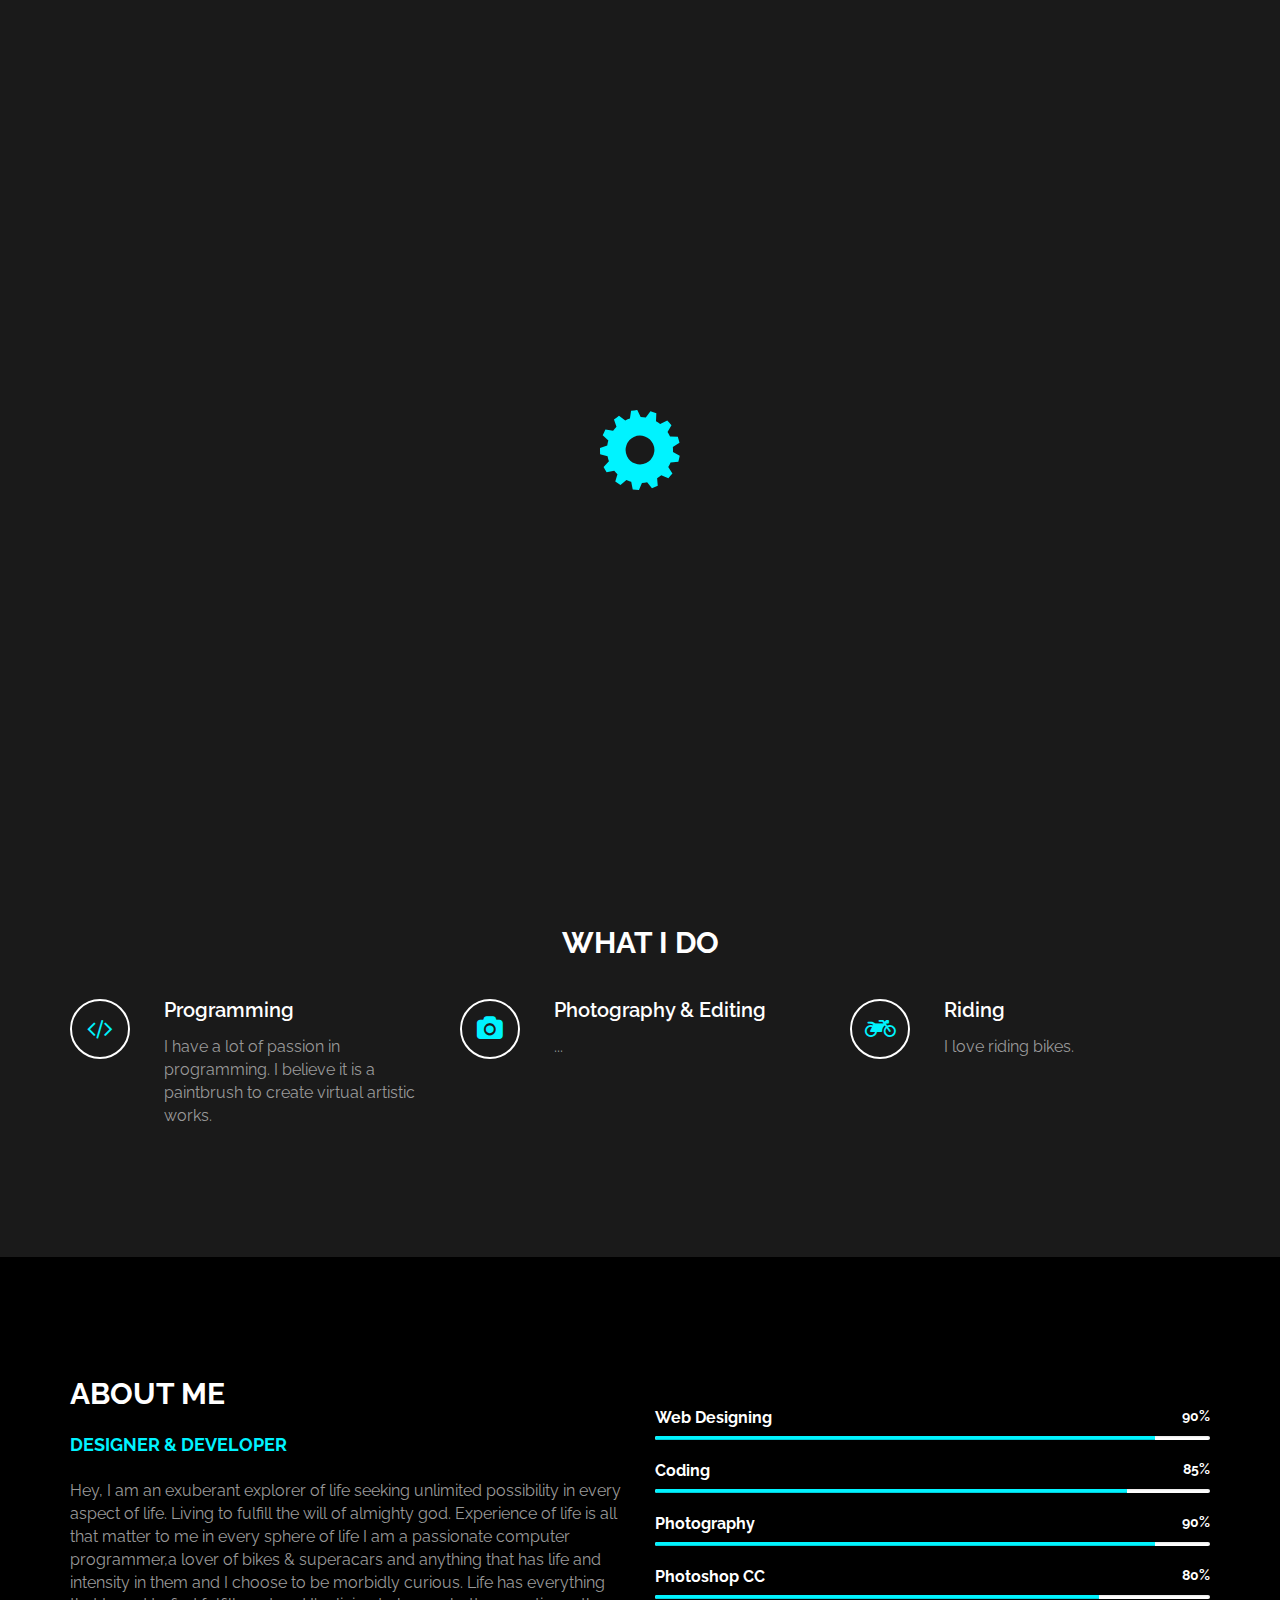
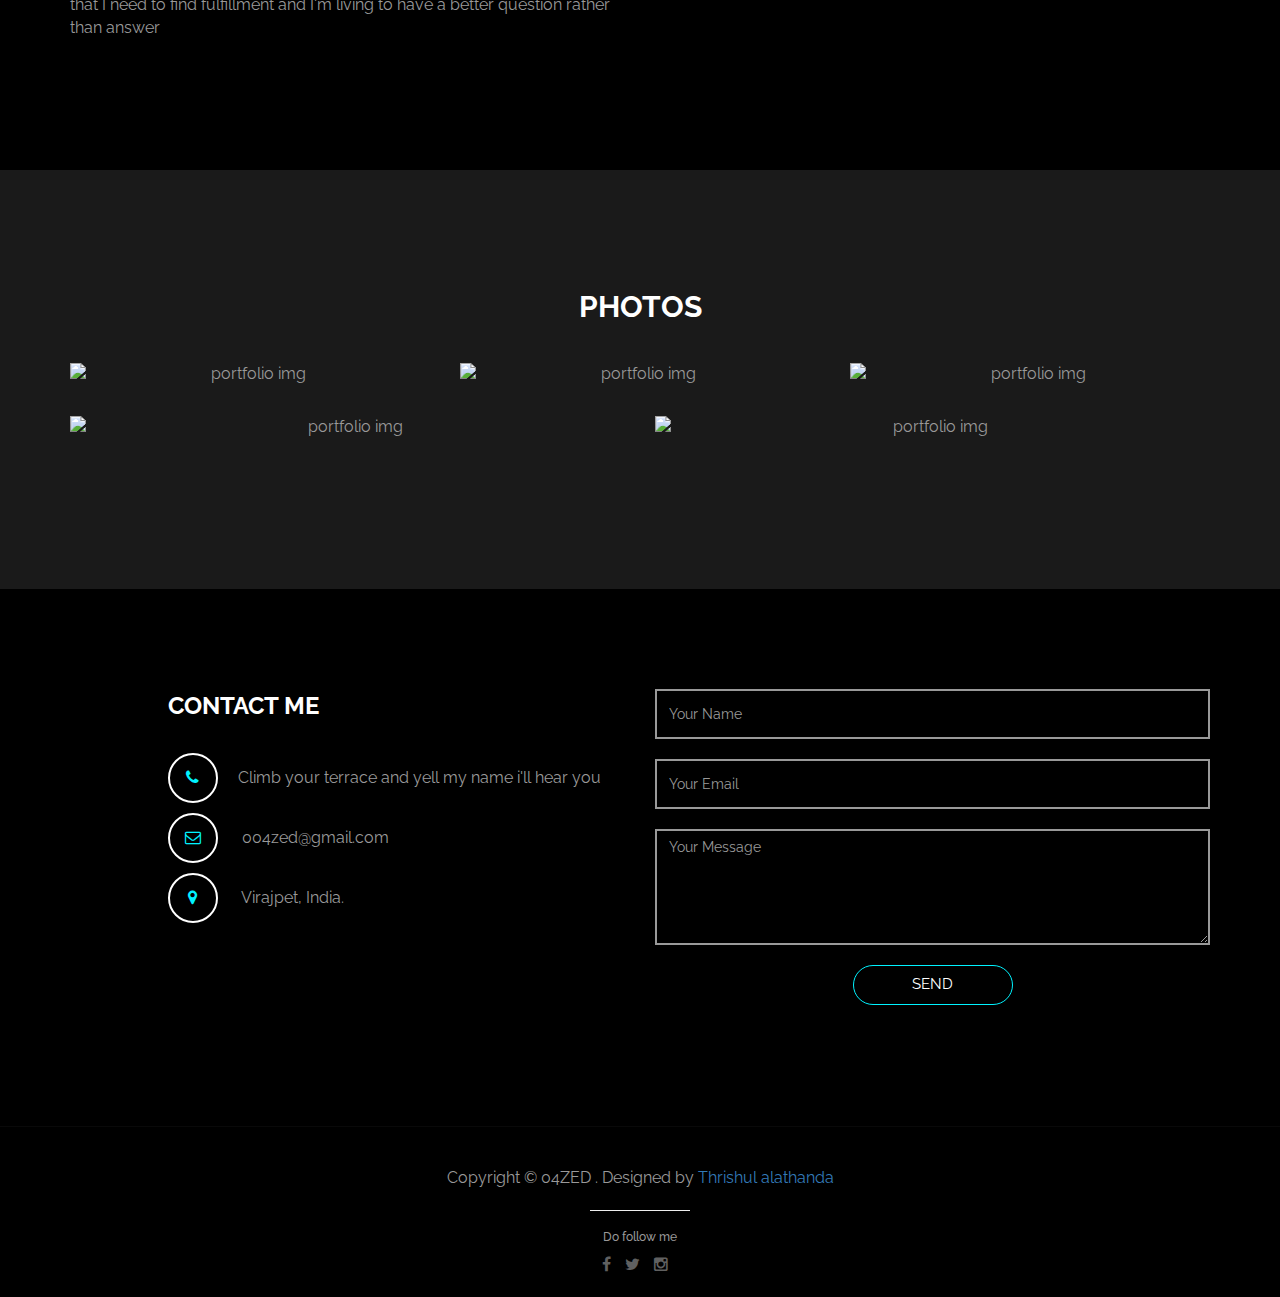
==== index.html @ f884bbbc "Changed Social media preview" ====
<!DOCTYPE html>
<html lang="en">
	<head>
		<!-- Primary Meta Tags -->
		<title>Thrishul Alathanda</title>
		<meta name="title" content="Thrishul Alathanda">
		<meta name="description" content="#BornGenius😎">

		<!-- Open Graph / Facebook -->
		<meta property="og:type" content="website">
		<meta property="og:url" content="https://thrishul-alathanda.github.io/04zed/">
		<meta property="og:title" content="Thrishul Alathanda">
		<meta property="og:description" content="#BornGenius😎">
		<meta property="og:image" content="/images/home-bg.jpg">

		<!-- Twitter -->
		<meta property="twitter:card" content="summary_large_image">
		<meta property="twitter:url" content="https://thrishul-alathanda.github.io/04zed/">
		<meta property="twitter:title" content="Thrishul Alathanda">
		<meta property="twitter:description" content="#BornGenius😎">
		<meta property="twitter:image" content="/images/home-bg.jpg">

		<!-- animate -->
		<link rel="stylesheet" href="css/animate.min.css">
		<!-- bootstrap -->
		<link rel="stylesheet" href="css/bootstrap.min.css">
		<!-- font-awesome -->
		<link rel="stylesheet" href="css/font-awesome.min.css">
		<!-- google font -->
		<link href='http://fonts.googleapis.com/css?family=Raleway:400,300,700,800' rel='stylesheet' type='text/css'>
		<!-- fullpage -->
		<link rel="stylesheet" href="css/jquery.fullPage.css">
		<!-- custom -->
		<link rel="stylesheet" href="css/templatemo-style.css">

	</head>
	<body>
	<!-- Preloader-->
	<div id="preloader"></div>
	<div id="fullpage">

		<!-- start home -->
		<div id="home" class="section">
			<div class="container">
				<div class="row">
					<div class="col-md-2"></div>
					<div class="col-md-8 wow fadeIn" data-wow-delay="0.9s">
						<h3></h3>
						<div class="hero-logo">
				          <img class="" src="images/ZED-LOGO.png" alt="Imperial">
				        </div>
						<!--<h1 class="junebug">04 ZED</h1>-->
						<h1>Thrishul Alathanda</h1>
						<h2 class="rotate">PROGRAMMER, UI DESIGNER</h2>
						<p>I tend to call myself as creative person. <br> 
							I was Born Genius but this freakin' education ruined me.<br> #BornGenius
						</p>
						<div class="alert">
						  <span class="closebtn" onclick="this.parentElement.style.display='none';">&times;</span> 
						  <strong>⚠ &nbsp;This site is still under construction!</strong> <br> This site is not optimised for mobile phones yet.
						 	please try using your tablet / laptop computer.
						</div>
						<a href="#work" class="btn btn-default smoothScroll wow fadeInUp" data-wow-delay="1s">Get started</a>
					</div>
					<div class="col-md-2"></div>
				</div>
			</div>
		</div>
		<!-- end home -->

		<!-- start work -->
		<div id="work" class="section">
			<div class="container">
				<div class="row">
					<div class="col-md-12 wow bounce">
						<h2>WHAT I DO</h2>
					</div>
                </div>  
                
                <div class="row">
					<div class="col-md-4 col-xs-11 wow fadeInUp" data-wow-delay="0.6s">
						<div class="media">
							<div class="media-object media-left">
								<i class="fa fa-code"></i>
							</div>
							<div class="media-body">
								<h3 class="media-heading">Programming</h3>
								<p>I have a lot of passion in programming. I believe it is a paintbrush to create virtual artistic works.</p>
							</div>
						</div>
					</div>
                    
					<div class="col-md-4 col-xs-11 wow fadeInUp" data-wow-delay="0.6s">
						<div class="media">
							<div class="media-object media-left">
								<i class="fa fa-camera"></i>
							</div>
							<div class="media-body">
								<h3 class="media-heading">Photography &amp; Editing</h3>
								<p> ... </p>
							</div>
						</div>
					</div>
                    
					<div class="col-md-4 col-xs-11 wow fadeInUp" data-wow-delay="0.6s">
						<div class="media">
							<div class="media-object media-left">
								<i class="fa fa-motorcycle"></i>
							</div>
							<div class="media-body">
								<h3 class="media-heading">Riding</h3>
								<p>I love riding bikes.</p>
							</div>
						</div>
					</div>
                    
				</div>
			</div>
		</div>
		<!-- end work -->

		<!-- start about -->
		<div id="about" class="section">
			<div class="container">
				<div class="row">
					<div class="col-md-6 col-xs-11 wow fadeInLeft" data-wow-delay="0.9s">
						<h2>ABOUT ME</h2>
						<h4>DESIGNER &AMP; DEVELOPER</h4>
						<p> Hey, I am an exuberant explorer of life seeking unlimited possibility in every aspect of life. Living to fulfill the will of almighty god. Experience of life is all that matter to me in every sphere of life
						I am a passionate computer programmer,a lover of bikes &amp; superacars and anything that has life and intensity in them and I choose to be morbidly curious. Life has everything that I need to find fulfillment and I'm living to have a better question rather than answer</p>
					</div>
					<div class="col-md-6 col-xs-11 wow fadeInRight" data-wow-delay="0.9s">
						<span class="text-top">Web Designing <small>90%</small></span>
							<div class="progress">
								<div class="progress-bar progress-bar-danger" role="progressbar" aria-valuenow="60" aria-valuemin="0" aria-valuemax="100" style="width: 90%;"></div>
							</div>
						
						<span>Coding <small>85%</small></span>
							<div class="progress">
								<div class="progress-bar progress-bar-danger" role="progressbar" aria-valuenow="60" aria-valuemin="0" aria-valuemax="100" style="width: 85%;"></div>
							</div>
						<span>Photography<small>90%</small></span>
							<div class="progress">
								<div class="progress-bar progress-bar-danger" role="progressbar" aria-valuenow="60" aria-valuemin="0" aria-valuemax="100" style="width: 90%;"></div>
							</div>
						<span>Photoshop CC <small>80%</small></span>
							<div class="progress">
								<div class="progress-bar progress-bar-danger" role="progressbar" aria-valuenow="80" aria-valuemin="0" aria-valuemax="100" style="width: 80%;"></div>
							</div>
					</div>
				</div>
			</div>
		</div>
		<!-- end about -->

		<!-- start portfolio -->
		<div id="portfolio" class="section">
		<div class="container">
			<div class="row">
				<div class="col-md-12">
					<h2 class="wow bounce">PHOTOS</h2>
				</div>
				<div class="col-md-4 col-xs-6 wow fadeIn" data-wow-delay="0.6s">
					<div class="portfolio-thumb">
						<img src="images/portfolio-img1.jpg" class="img-responsive" alt="portfolio img">
							<div class="portfolio-overlay">
								<h4>SONY Alpha 51</h4>
								<h5>By: ZED</h5>
							</div>
					</div>
				</div>
				<div class="col-md-4 col-xs-6 wow fadeIn" data-wow-delay="0.6s">
					<div class="portfolio-thumb">
						<img src="images/portfolio-img2.jpg" class="img-responsive" alt="portfolio img">
							<div class="portfolio-overlay">
								<h4>Thrishul Alathanda</h4>
								<h5>By: ZED</h5>
							</div>
					</div>
				</div>
				<div class="col-md-4 col-xs-6 wow fadeIn" data-wow-delay="0.6s">
					<div class="portfolio-thumb">
						<img src="images/portfolio-img3.jpg" class="img-responsive" alt="portfolio img">
							<div class="portfolio-overlay">
								<h4>Thrishul Alathanda</h4>
								<h5>By: ZED</h5>
							</div>
					</div>
				</div>
				<div class="col-md-6 col-xs-6 wow fadeIn" data-wow-delay="0.6s">
					<div class="portfolio-thumb">
						<img src="images/portfolio-img4.jpg" class="img-responsive" alt="portfolio img">
							<div class="portfolio-overlay">
								<h4>Dragon Fly</h4>
								<h5>By: Thrishul Alathanda</h5>
							</div>
					</div>
				</div>
				<div class="col-md-6 col-xs-6 wow fadeIn" data-wow-delay="0.6s">
					<div class="portfolio-thumb">
						<img src="images/portfolio-img5.jpg" class="img-responsive" alt="portfolio img">
							<div class="portfolio-overlay">
								<h4>Flower</h4>
								<h5>By: Thrishul Alathanda</h5>
							</div>
					</div>
				</div>
			</div>
		</div>
	</div>
	<!-- end portfolio -->

		<!-- start contact -->
		<div id="contact" class="section">
			<div class="container">
				<div class="row">
					<div class="col-lg-5 col-lg-offset-1 col-md-6 wow fadeInUp" data-wow-delay="0.6s">
						<address>
							<p class="contact-title">CONTACT ME</p>
							<p><i class="fa fa-phone"></i>Climb your terrace and yell my name i'll hear you</p>
							<p><i class="fa fa-envelope-o"></i> 004zed@gmail.com</p>
							<p><i class="fa fa-map-marker"></i> Virajpet, India.</p>
						</address>
					</div>
					<div class="col-lg-6 col-md-6 col-xs-10 wow fadeInUp" data-wow-delay="0.6s">
						<script type="text/javascript">var submitted=false;</script>
					        <iframe name="hidden_iframe" id="hidden_iframe" style="display:none;" onload="if(submitted)  {}"></iframe>
						<!--<form role="form" method="post" action="https://docs.google.com/forms/u/0/d/e/1FAIpQLSf3J7ejgyVME-y7v21bldmU2k3JlTBj8mZSD9rG_fAGFBBxHA/formResponse">-->
						<form align="center" action="https://docs.google.com/forms/u/0/d/e/1FAIpQLSf3J7ejgyVME-y7v21bldmU2k3JlTBj8mZSD9rG_fAGFBBxHA/formResponse" method="post" target="hidden_iframe"
					    onsubmit="submitted=true;">
							<input name="entry.2005620554" type="text" class="form-control" required='required' id="name" placeholder="Your Name">
							<input name="entry.1045781291" type="email" class="form-control" required='required' id="email" placeholder="Your Email">
							<textarea name="entry.839337160" rows="5" class="form-control" required='required' id="message" placeholder="Your Message"></textarea>
							<button class="button">Send</button> 
						</form>
					</div>
					<div class="col-md-1 col-sm-1"></div>
				</div>
			</div>
		</div>
		<!-- end contact -->

		<!-- start footer -->
		<footer>
			<div class="container">
				<div class="row">
					<div class="col-md-12 wow fadeIn" data-wow-delay="0.9s">
						<p>Copyright &copy; 04ZED
                        
                        . Designed by <a rel="nofollow noopener" href="https://instagram.com/thrishul_alathanda">Thrishul alathanda</a></p>
						<hr>
						<h6>Do follow me</h6>
						<ul class="social-icon">
							<li><a href="https://www.facebook.com/thrishul.alathanda" class="fa fa-facebook"></a></li>
							<li><a href="https://twitter.com/04zed" class="fa fa-twitter"></a></li>
							<li><a href="https://instagram.com/thrishul_alathanda" class="fa fa-instagram"></a></li>
						</ul>
					</div>
				</div>
			</div>
		</footer>
		<!-- end footer -->

	</div>

		<!-- jQuery -->
		<script src="js/jquery.js"></script>
		<!-- bootstrap -->
		<script src="js/bootstrap.min.js"></script>
		<!-- fullpage -->
		<script src="js/jquery.fullPage.js"></script>
		<!-- smoothScroll -->
		<script src="js/smoothscroll.js"></script>
		<!-- wow -->
		<script src="js/wow.min.js"></script>
		<!-- text rotater -->
		<script src="js/jquery.simple-text-rotator.js"></script>
		<!-- custom -->
		<script src="js/custom.js"></script>

	</body>
</html>
---- css/templatemo-style.css ----
body
{
	background: #000000;
	color: #999;
	font-family: 'Raleway', sans-serif;
	font-size: 16px;
	font-weight: 400;
}

/* start all section */
#home,
#home .fp-slide,
#home .fp-tableCell,

#work,
#work .fp-slide,
#work .fp-tableCell,

#about,
#about .fp-slide,
#about .fp-tableCell,

#contact,
#contact .fp-slide,
#contact .fp-tableCell,

#portfolio,
#portfolio .fp-slide,
#portfolio .fp-tableCell,

footer,
footer .fp-slide,
footer .fp-tableCell
{
    height: auto !important;
}

/* end all section */

/* start all heading */
h1,h2,h3,h4,h5
    {
        color: #ffffff;
        font-weight: bold;
    }
/* end all heading */

/* start all section */
#about, #portfolio, #contact
    {
        padding-top: 100px;
        padding-bottom: 120px;
    }
#work
    {
        padding-top: 70px;
        padding-bottom: 120px;
    }
/* end all section */

/* start simpletextrotator */
.rotating {
  display: inline-block;
  -webkit-transform-style: preserve-3d;
  -moz-transform-style: preserve-3d;
  -ms-transform-style: preserve-3d;
  -o-transform-style: preserve-3d;
  transform-style: preserve-3d;
  -webkit-transform: rotateX(0) rotateY(0) rotateZ(0);
  -moz-transform: rotateX(0) rotateY(0) rotateZ(0);
  -ms-transform: rotateX(0) rotateY(0) rotateZ(0);
  -o-transform: rotateX(0) rotateY(0) rotateZ(0);
  transform: rotateX(0) rotateY(0) rotateZ(0);
  -webkit-transition: 0.5s;
  -moz-transition: 0.5s;
  -ms-transition: 0.5s;
  -o-transition: 0.5s;
  transition: 0.5s;
  -webkit-transform-origin-x: 50%;
}

.rotating.flip {
  position: relative;
}

.rotating .front, .rotating .back {
  left: 0;
  top: 0;
  -webkit-backface-visibility: hidden;
  -moz-backface-visibility: hidden;
  -ms-backface-visibility: hidden;
  -o-backface-visibility: hidden;
  backface-visibility: hidden;
}

.rotating .front {
  position: absolute;
  display: inline-block;
  -webkit-transform: translate3d(0,0,1px);
  -moz-transform: translate3d(0,0,1px);
  -ms-transform: translate3d(0,0,1px);
  -o-transform: translate3d(0,0,1px);
  transform: translate3d(0,0,1px);
}

.rotating.flip .front {
  z-index: 1;
}

.rotating .back {
  display: block;
  opacity: 0;
}

.rotating.spin {
  -webkit-transform: rotate(360deg) scale(0);
  -moz-transform: rotate(360deg) scale(0);
  -ms-transform: rotate(360deg) scale(0);
  -o-transform: rotate(360deg) scale(0);
  transform: rotate(360deg) scale(0);
}

.rotating.flip .back {
  z-index: 2;
  display: block;
  opacity: 1;
  
  -webkit-transform: rotateY(180deg) translate3d(0,0,0);
  -moz-transform: rotateY(180deg) translate3d(0,0,0);
  -ms-transform: rotateY(180deg) translate3d(0,0,0);
  -o-transform: rotateY(180deg) translate3d(0,0,0);
  transform: rotateY(180deg) translate3d(0,0,0);
}

.rotating.flip.up .back {
  -webkit-transform: rotateX(180deg) translate3d(0,0,0);
  -moz-transform: rotateX(180deg) translate3d(0,0,0);
  -ms-transform: rotateX(180deg) translate3d(0,0,0);
  -o-transform: rotateX(180deg) translate3d(0,0,0);
  transform: rotateX(180deg) translate3d(0,0,0);
}

.rotating.flip.cube .front {
  -webkit-transform: translate3d(0,0,100px) scale(0.9,0.9);
  -moz-transform: translate3d(0,0,100px) scale(0.85,0.85);
  -ms-transform: translate3d(0,0,100px) scale(0.85,0.85);
  -o-transform: translate3d(0,0,100px) scale(0.85,0.85);
  transform: translate3d(0,0,100px) scale(0.85,0.85);
}

.rotating.flip.cube .back {
  -webkit-transform: rotateY(180deg) translate3d(0,0,100px) scale(0.9,0.9);
  -moz-transform: rotateY(180deg) translate3d(0,0,100px) scale(0.85,0.85);
  -ms-transform: rotateY(180deg) translate3d(0,0,100px) scale(0.85,0.85);
  -o-transform: rotateY(180deg) translate3d(0,0,100px) scale(0.85,0.85);
  transform: rotateY(180deg) translate3d(0,0,100px) scale(0.85,0.85);
}

.rotating.flip.cube.up .back {
  -webkit-transform: rotateX(180deg) translate3d(0,0,100px) scale(0.9,0.9);
  -moz-transform: rotateX(180deg) translate3d(0,0,100px) scale(0.85,0.85);
  -ms-transform: rotateX(180deg) translate3d(0,0,100px) scale(0.85,0.85);
  -o-transform: rotateX(180deg) translate3d(0,0,100px) scale(0.85,0.85);
  transform: rotateX(180deg) translate3d(0,0,100px) scale(0.85,0.85);
}
/* end simpletextrotator */

/* start home */       
#home
	{
        background: url('../images/home-bg.jpg');
        background-size: cover;
        background-repeat: no-repeat;
        padding-top: 120px;
        padding-bottom: 140px;
        text-align: center;
	}
@media only screen and (max-width: 495px)
  {
      #home
      {
            background: url('../images/home-bg-small.jpg');
            background-size: cover;
            background-repeat: no-repeat;
            padding-top: 120px;
            padding-bottom: 140px;
            text-align: center;
      }
  }
#home h1
    {
        border: 2px solid #00f3ff;
        color: #00f3ff;
        display: inline-block;
        letter-spacing: 6px;
        padding: 25px 35px;
        margin: 30px 0;
    }


#home h2
    {
        padding-bottom: 10px;
    }
#home p
    {
      color: black;
      opacity: 0.9;
      font-weight: bold;
      padding: 10px;
    }
#home .btn
    {
        background: transparent;
        border: 2px solid #ffffff;
        color: #ffffff;
        font-size: 16px;
        font-weight: bold;
        width: 180px;
        height: 60px;
        margin-top: 40px;
        padding-top: 18px;
        transition: all 0.4s ease-in-out;
    }
#home .btn:hover
    {
        background: #00f3ff;
        border-color: transparent;
    }
/* end home */

/* start work */
#work
    {
        background: #1a1a1a;
    }
#work h2 , h6 , h1
    {
        text-align: center;
    }

#work .media
    {
      margin-top: 30px;
    }
	
#work .media .fa
    {
        border: 2px solid #ffffff;
        border-radius: 50%;
        color: #00f3ff;
        font-size: 24px;
        margin-right: 24px;
        width: 60px;
        height: 60px;
        line-height: 55px;
        text-align: center;
        vertical-align: middle;
        transition: all 0.4s ease-in;
    }
#work .media .fa:hover
    {
        background: #ffffff;
        cursor: pointer;
    }
#work .media .media-heading
    {
        font-weight: 600;
        font-size: 20px;
        padding-bottom: 10px;
    }
#work .btn
    {
        background: transparent;
        border: 2px solid #ffffff;
        color: #ffffff;
        font-size: 16px;
        font-weight: bold;
        width: 180px;
        height: 60px;
        margin-top: 40px;
        padding-top: 18px;
        transition: all 0.4s ease-in-out;
    }
#work .btn:hover
    {
        background: #00f3ff;
        border-color: transparent;
    }
/* end work */

/* start about */
#about h4
    {
        padding: 15px 0;
		color: #00f3ff;
    }
#about .progress
    {
        border-radius: 4px;
        background: #ffffff;
        height: 4px;
    }
#about .progress .progress-bar-danger
    {
        background: #00f3ff;
    }
#about .text-top
    {
        padding-top: 50px;
    }
#about span
    {
        color: #ffffff;
        font-weight: bold;
        display: block;
        padding-bottom: 6px;
    }
#about small
    {
        font-weight: bold;
        float: right;
    }
/* end about */

/* start portfolio */
#portfolio
    {
        background: #1a1a1a;
        text-align: center;
    }
#portfolio h2
    {
        padding-bottom: 30px;
    }
#portfolio .portfolio-thumb
    {
        overflow: hidden;
        position: relative;
        margin-bottom: 30px;
    }
#portfolio .portfolio-thumb .portfolio-overlay
    {
        background: #00f3ff;
        top: 0;
        left: 0;
        right: 0;
        bottom: 0;
        opacity: 0;
        width: 100%;
        height: 100%;
        position: absolute;
        padding-top: 60px;
        transition: all 0.4s ease-in-out;
    }
#portfolio .portfolio-thumb:hover .portfolio-overlay
    {
        cursor: pointer;
        opacity: 0.8;
        transform: scale(0.9);
    }
/* end portfolio */

/* start contact */

#contact address
    {
      padding-bottom: 18px;
    }
	
#contact .contact-title
    {
		font-size: 24px;
		font-weight: bold;
        padding-bottom: 20px;
		color: #ffffff;
    }
#contact .fa
    {
        border: 2px solid #ffffff;
        border-radius: 50%;
        color: #00f3ff;
        width: 50px;
        height: 50px;
        line-height: 45px;
        text-align: center;
        margin-right: 20px;
    }
#contact .form-control
    {
        background: transparent;
        border: 2px solid #999;
        border-radius: 0;
        box-shadow: none;
        color: #ffffff;
        margin-bottom: 20px;
    }
#contact input
    {
        height: 50px;
    }
#contact input[type="submit"]
    {
        background: #00f3ff;
        border: 2px solid transparent;
        color: #ffffff;
        font-weight: bold;
        transition: all 0.4s ease-in-out;
    }
#contact input[type="submit"]:hover
    {
        background: #ffffff;
        color: #00f3ff;
    }
/* end contact */

/* start footer */
footer
    {
        border-top: 1px solid #090909;
        text-align: center;
        padding-top: 40px;
        padding-bottom: 20px;
    }
footer hr
    {
        width: 100px;
    }
/* end footer */

/* start social icon */
.social-icon
    {
        position: relative;
        padding: 0;
        margin: 0;
    }
.social-icon li
    {
        display: inline-block;
        list-style: none;
    }
.social-icon li a
    {
        border-radius: 50%;
        color: #606060;
        text-decoration: none;
        transition: all 0.4s ease-in-out;
        text-align: center;
        margin-right: 10px;
    }
.social-icon li a:hover
    {
        color: #00f3ff;
    }
/* end social icon */
/* alert style */
.alert {
  padding: 20px;
  background-color: #f44336;
  color: white;
}

.closebtn {
  margin-left: 15px;
  color: white;
  font-weight: bold;
  float: right;
  font-size: 22px;
  line-height: 20px;
  cursor: pointer;
  transition: 0.3s;
}

.closebtn:hover {
  color: black;
}
/*preloader */
#preloader {
  position: fixed;
  left: 0;
  top: 0;
  z-index: 999;
  width: 100%;
  height: 100%;
  overflow: visible;
  background: #1a1a1a url("../images/239.svg") no-repeat center center;
}
#preloader2 {
    position: fixed;
    left: 0;
    top: 0;
    z-index: 999;
    width: 100%;
    height: 100%;
    overflow: visible;
    background: #1a1a1a url("../images/294.svg") no-repeat center center;
  }
/*end of preloader*/
/* submit button Style */
.button
{
    display: inline-block;
    width: 160px;
    height: 40px;
    border: 1px solid #00f3ff;
    color: #fff;
    font-size: 15px;
    text-transform: uppercase;
    text-align: center;
    text-decoration: none;
    line-height: 35px;
    box-shadow: border-box;
    border-radius: 50px;
    background-color: transparent;
    outline: none;
    transition: all ease 0.5s;
}
.btnactive{
  font-size: 0;
  width: 40px;
  height: 40px;
  border-radius: 50%;
  border-left-color: transparent;
  animation: rotate 1.4s ease 0.5s infinite;
}
@keyframes rotate{
  0%{
      transform: rotate(360deg);
  }
}
.success{
position: relative;
background-color: #7CFC00;
animation: bounce .3s ease-in;
}
.success:after{
content: "\f00c";

font-family: FontAwesome;
font-style: normal;
font-weight: normal;
text-decoration: inherit;

color: #fff;
font-size: 20px;
padding-right: 0.5em;
position: absolute;
top: 3px;
left: 10px;
}
/*end of submit button*/
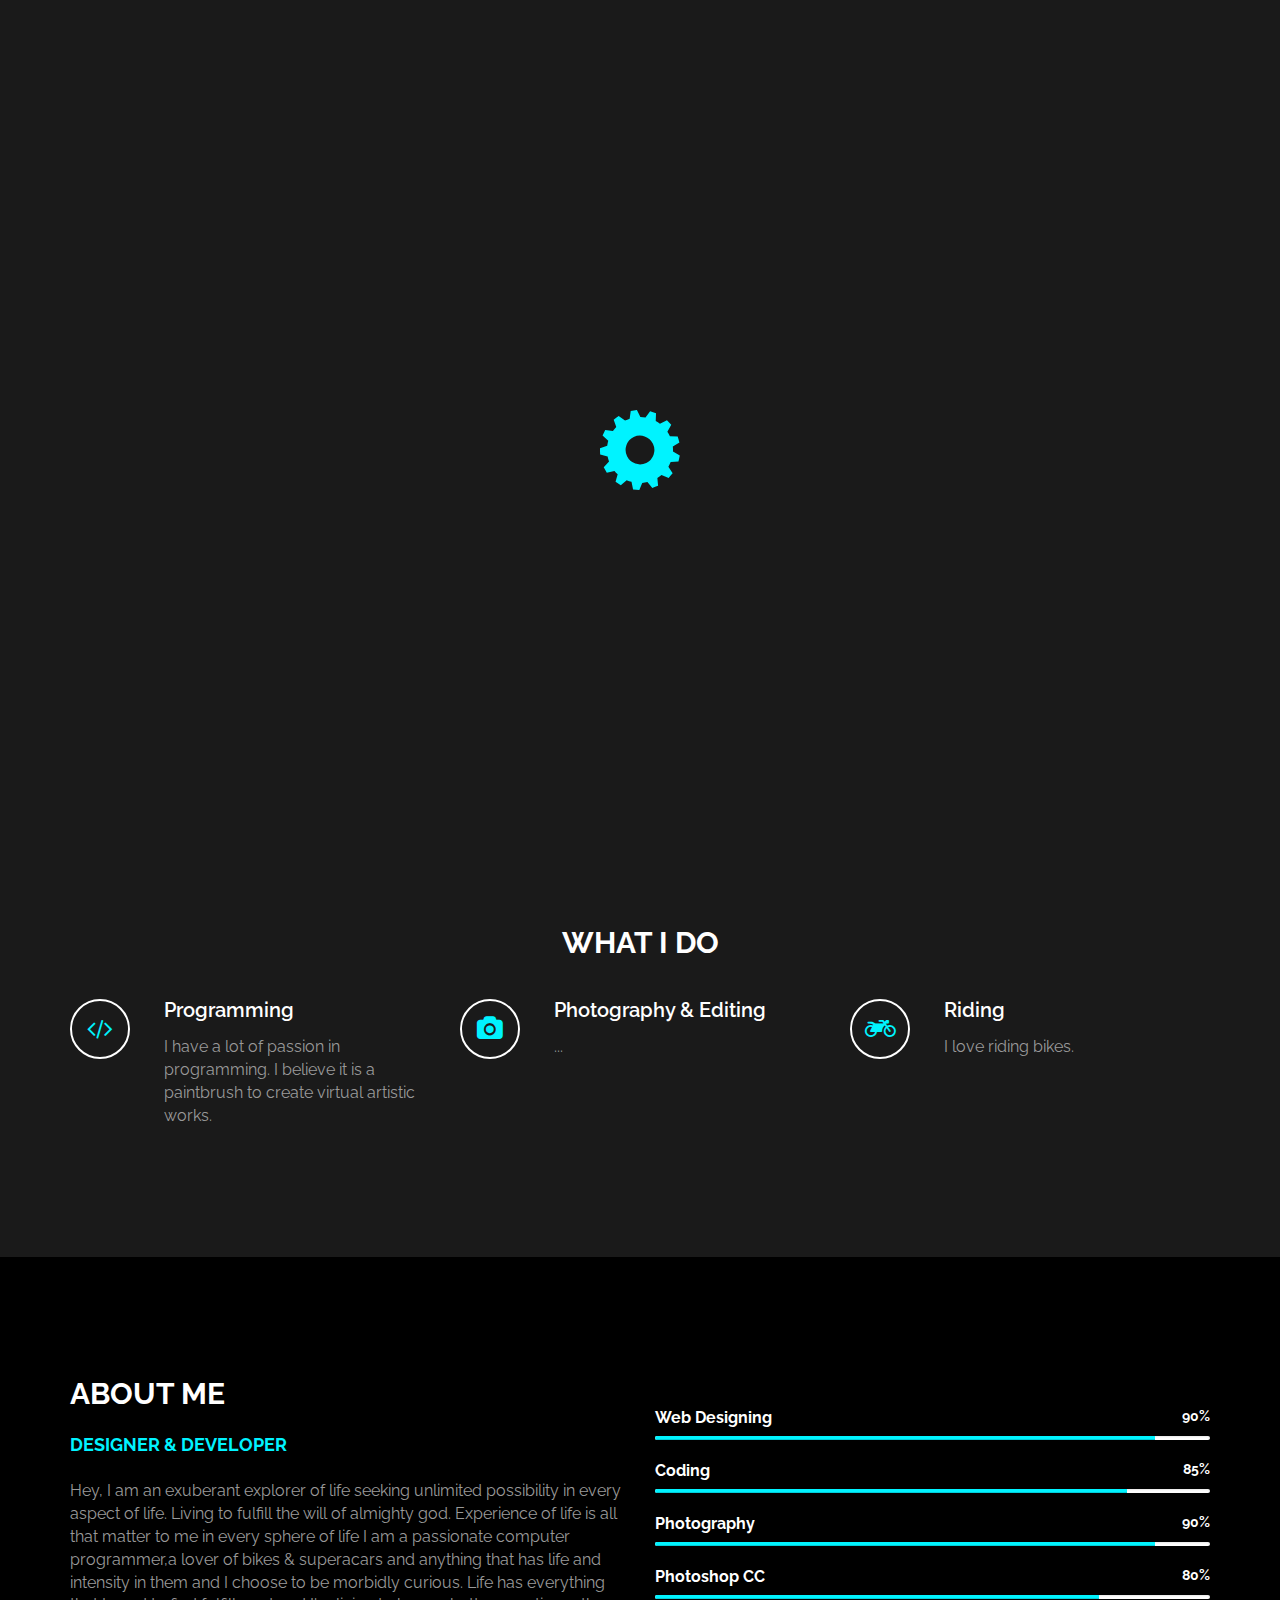
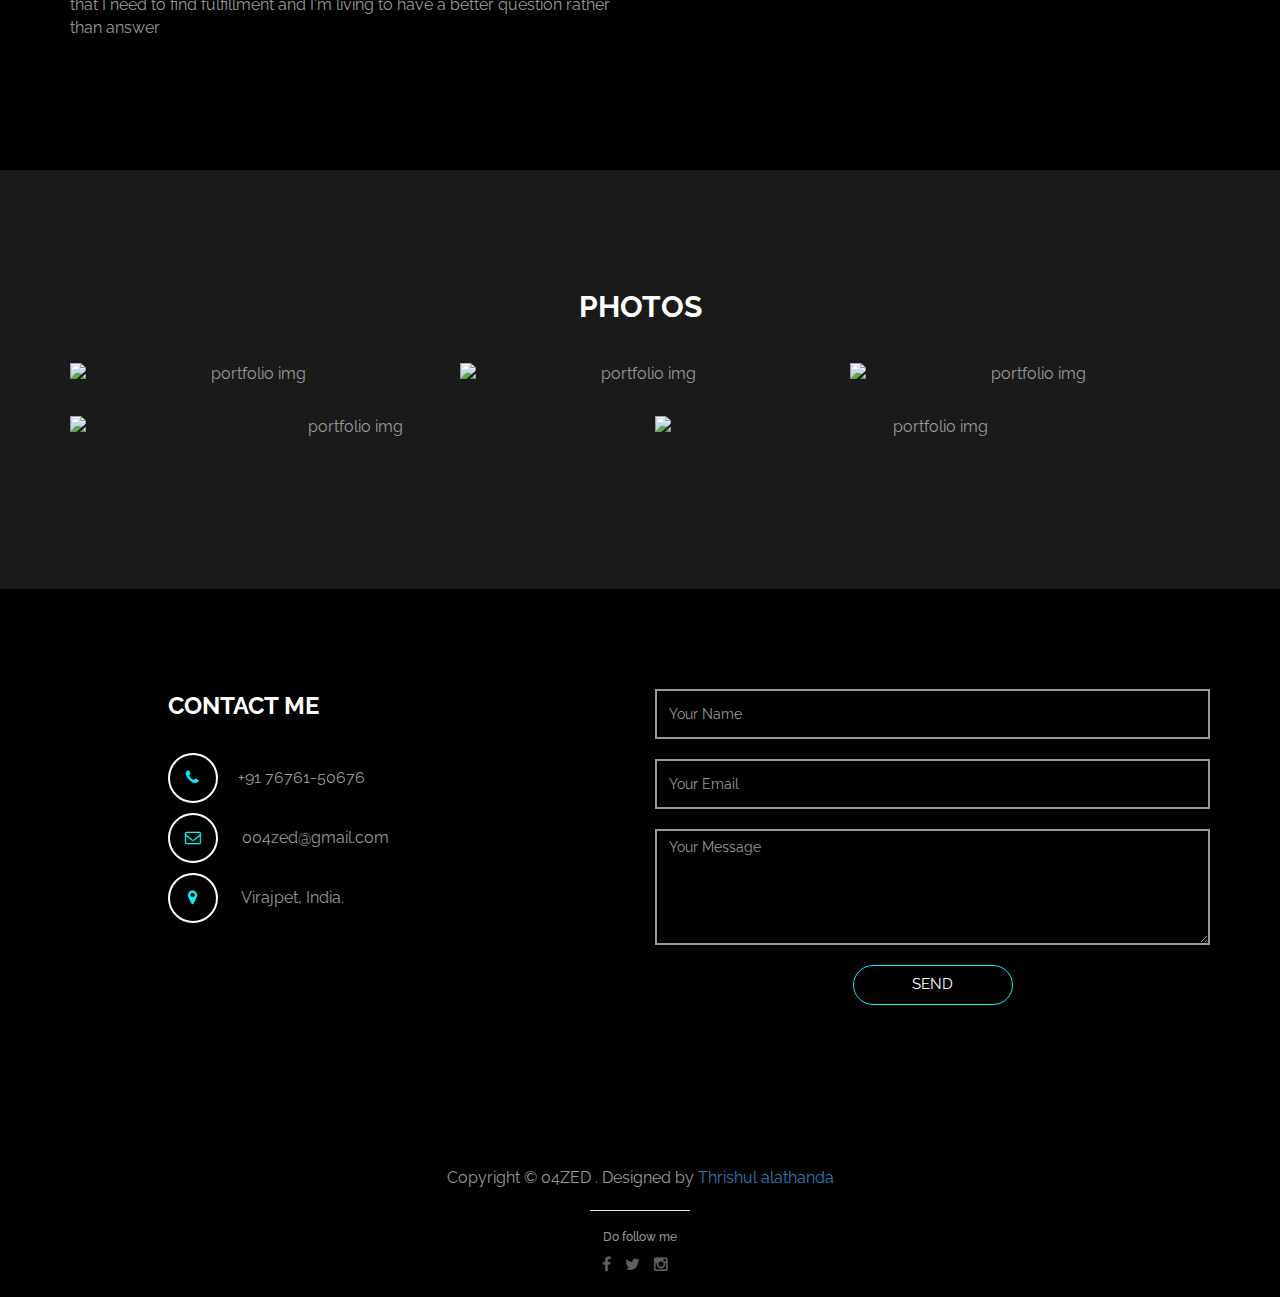
==== commit 9658ef7e: "Update index.html" ====
--- a/index.html
+++ b/index.html
@@ -217,7 +217,7 @@
 					<div class="col-lg-5 col-lg-offset-1 col-md-6 wow fadeInUp" data-wow-delay="0.6s">
 						<address>
 							<p class="contact-title">CONTACT ME</p>
-							<p><i class="fa fa-phone"></i>Climb your terrace and yell my name i'll hear you</p>
+							<p><i class="fa fa-phone"></i>+91 76761-50676</p>
 							<p><i class="fa fa-envelope-o"></i> 004zed@gmail.com</p>
 							<p><i class="fa fa-map-marker"></i> Virajpet, India.</p>
 						</address>
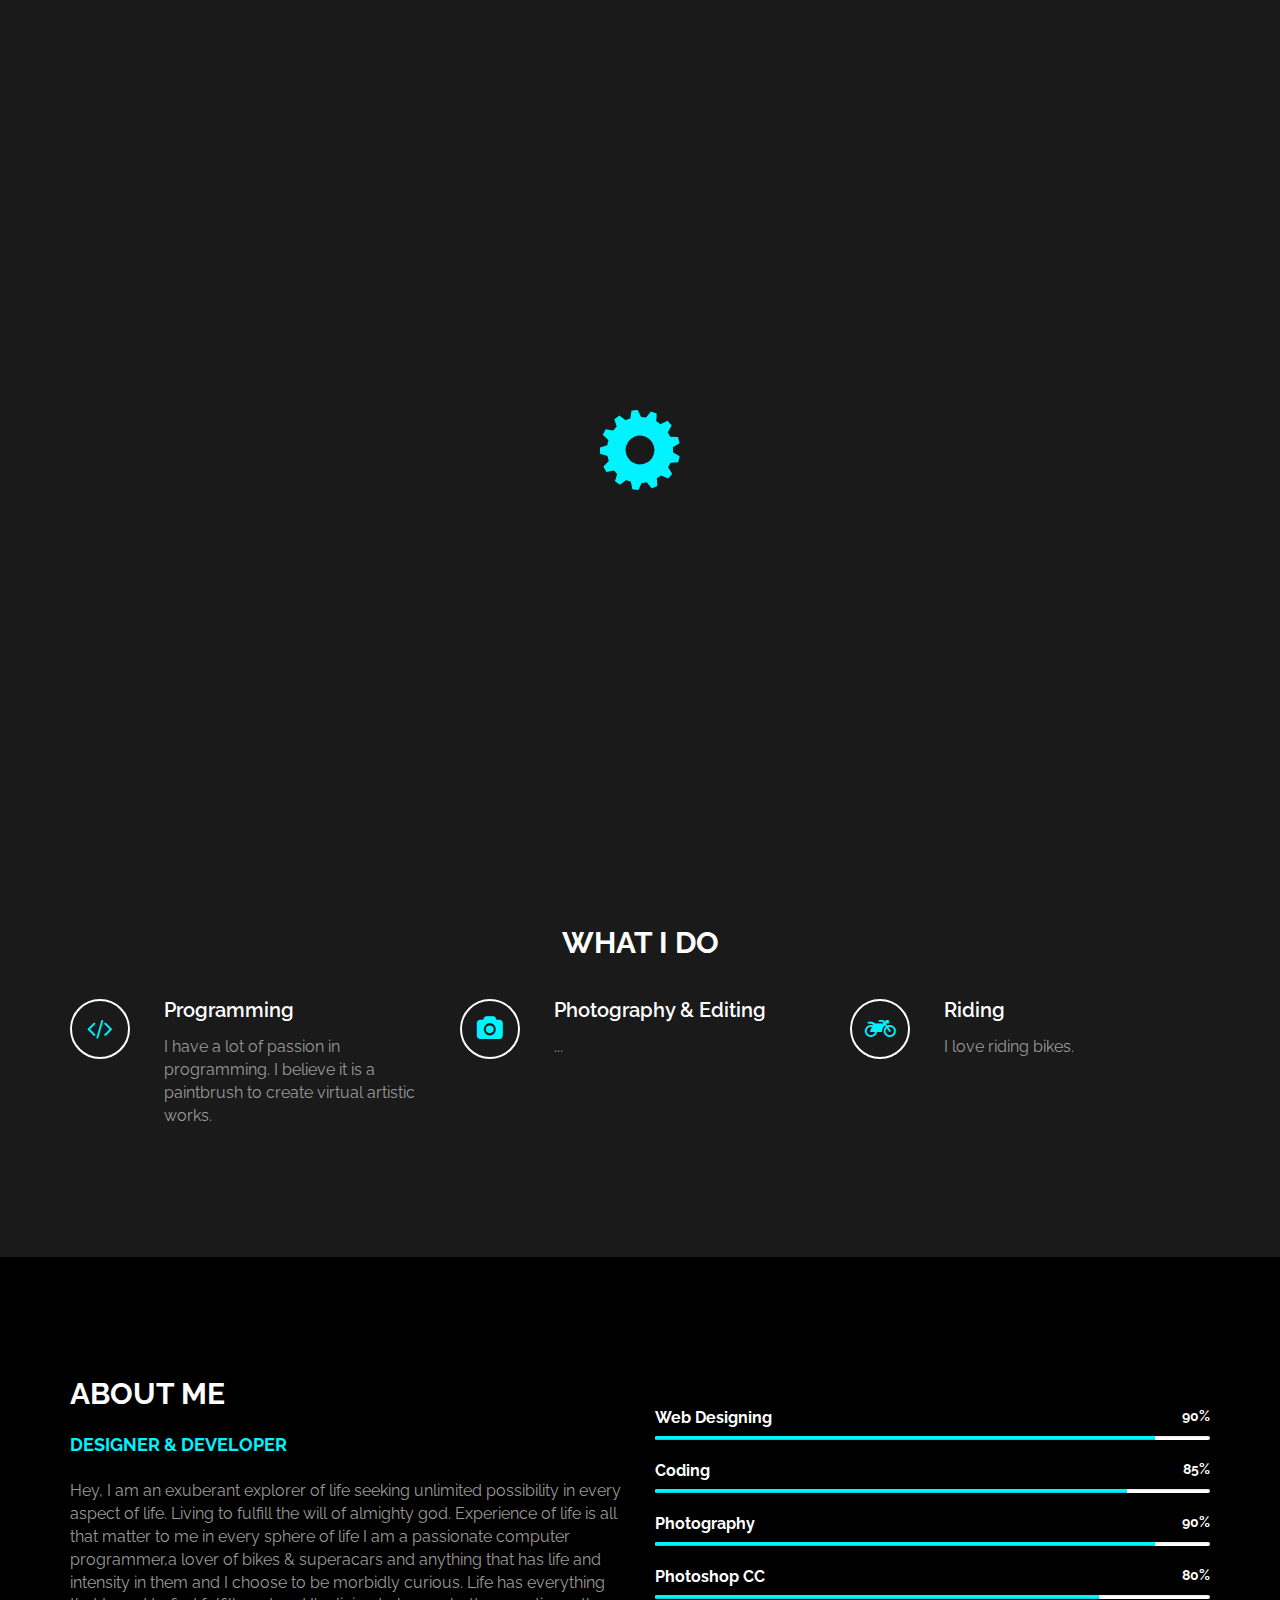
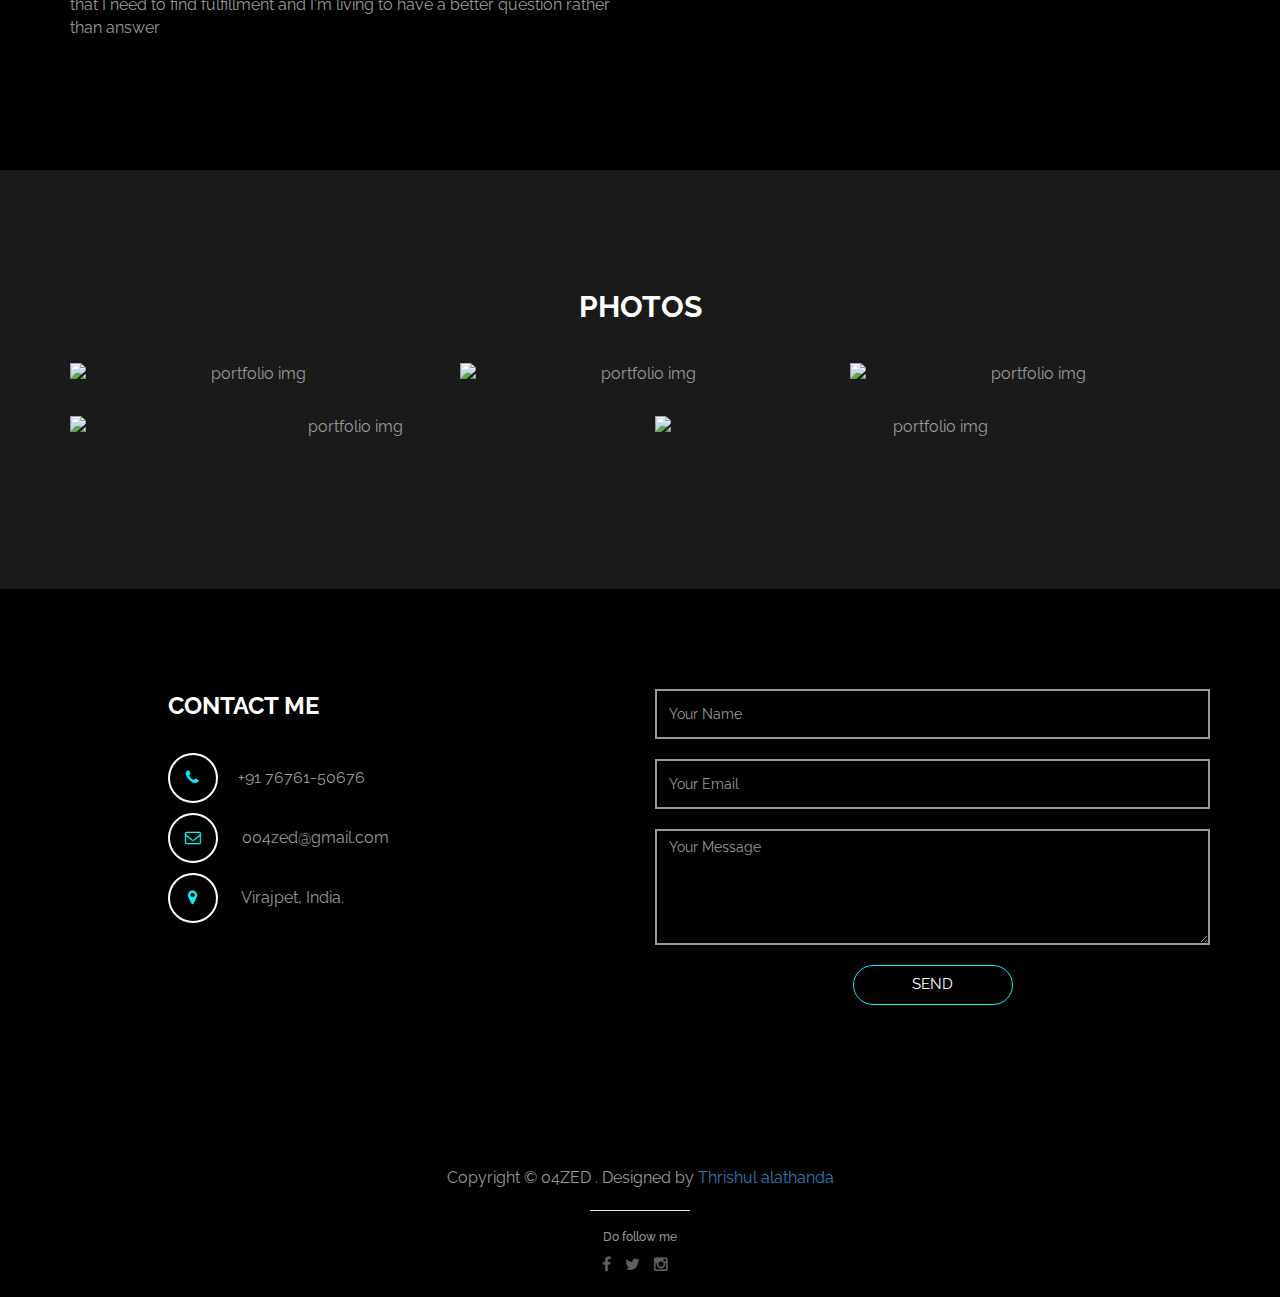
==== commit 45b9983a: "Update index.html" ====
--- a/index.html
+++ b/index.html
@@ -3,6 +3,7 @@
 	<head>
 		<!-- Primary Meta Tags -->
 		<title>Thrishul Alathanda</title>
+		<link rel="shortcut icon" type="image/icon" href="images/favicon.ico"/>
 		<meta name="title" content="Thrishul Alathanda">
 		<meta name="description" content="#BornGenius😎">
 
@@ -19,6 +20,9 @@
 		<meta property="twitter:title" content="Thrishul Alathanda">
 		<meta property="twitter:description" content="#BornGenius😎">
 		<meta property="twitter:image" content="/images/home-bg.jpg">
+		<meta http-equiv="X-UA-Compatible" content="IE=Edge">
+        	<meta http-equiv="Content-Type" content="text/html; charset=UTF-8" />
+		<meta name="viewport" content="width=device-width, initial-scale=1">
 
 		<!-- animate -->
 		<link rel="stylesheet" href="css/animate.min.css">
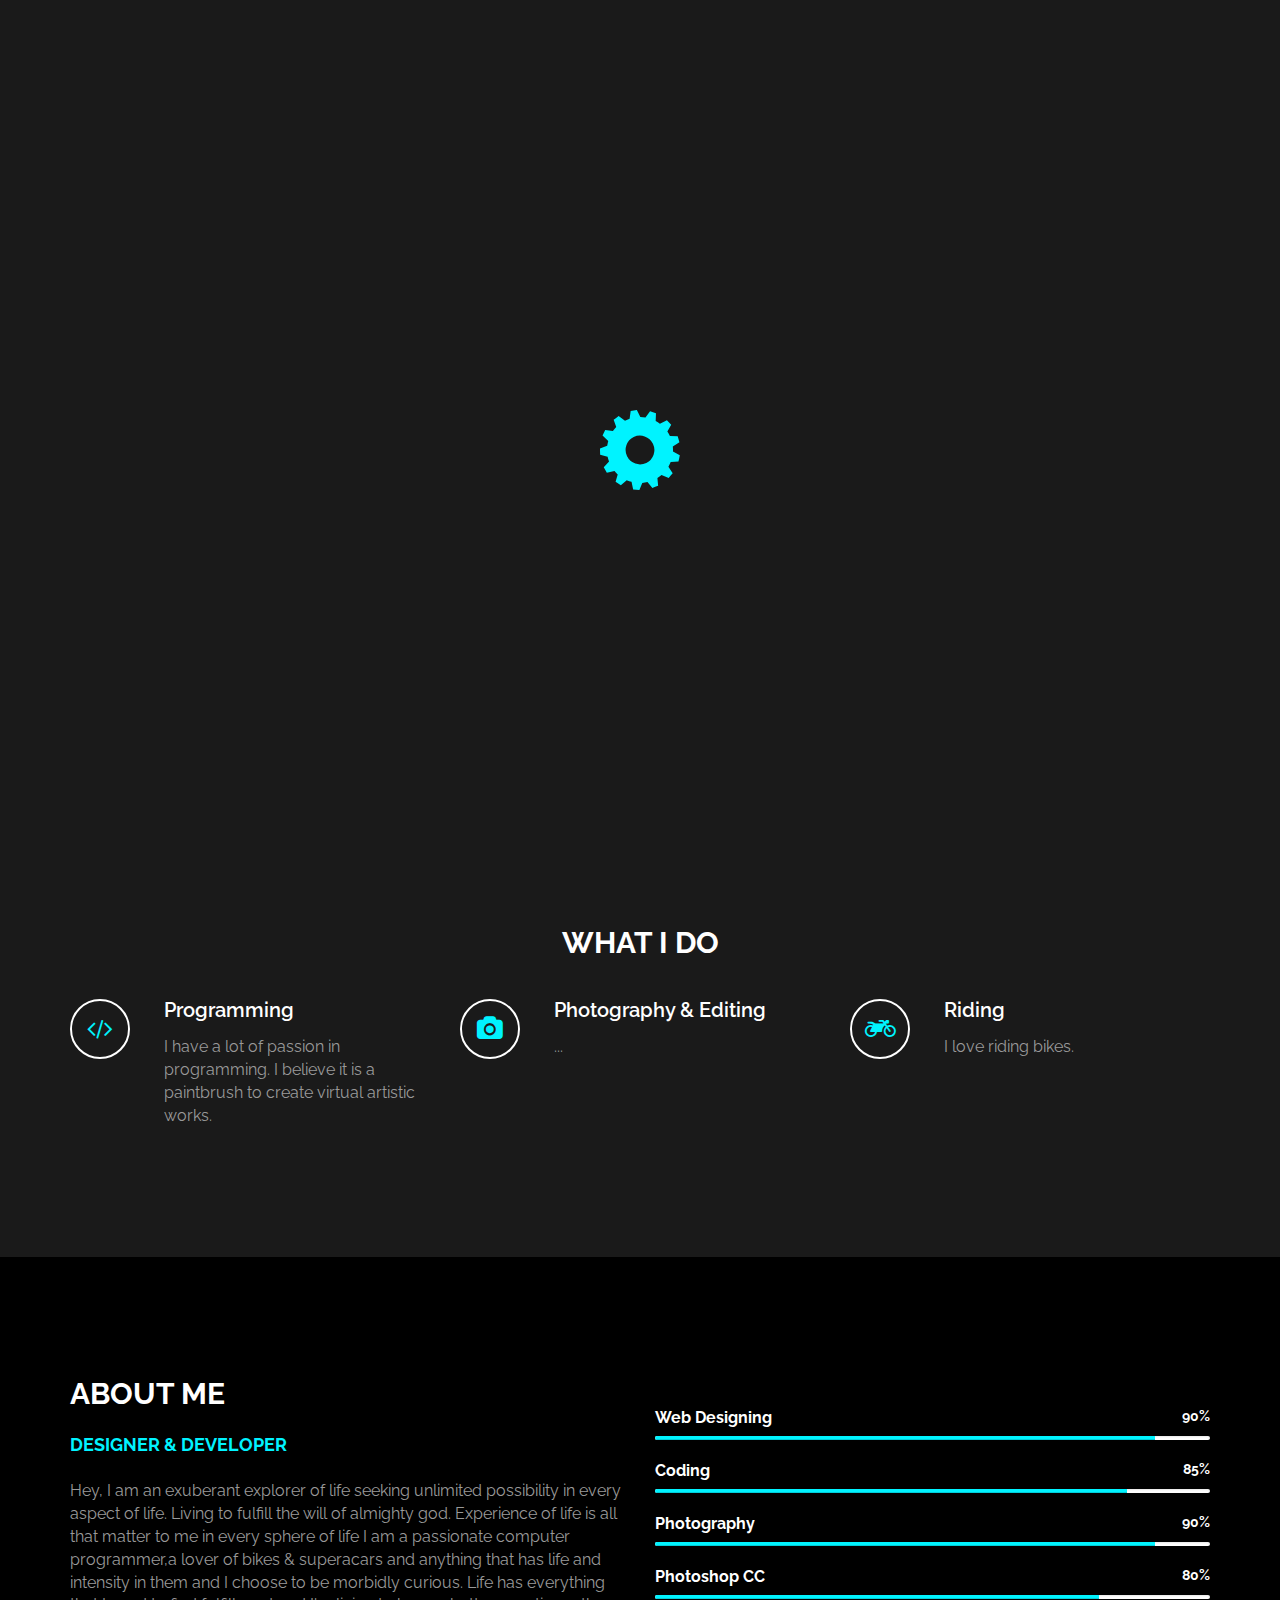
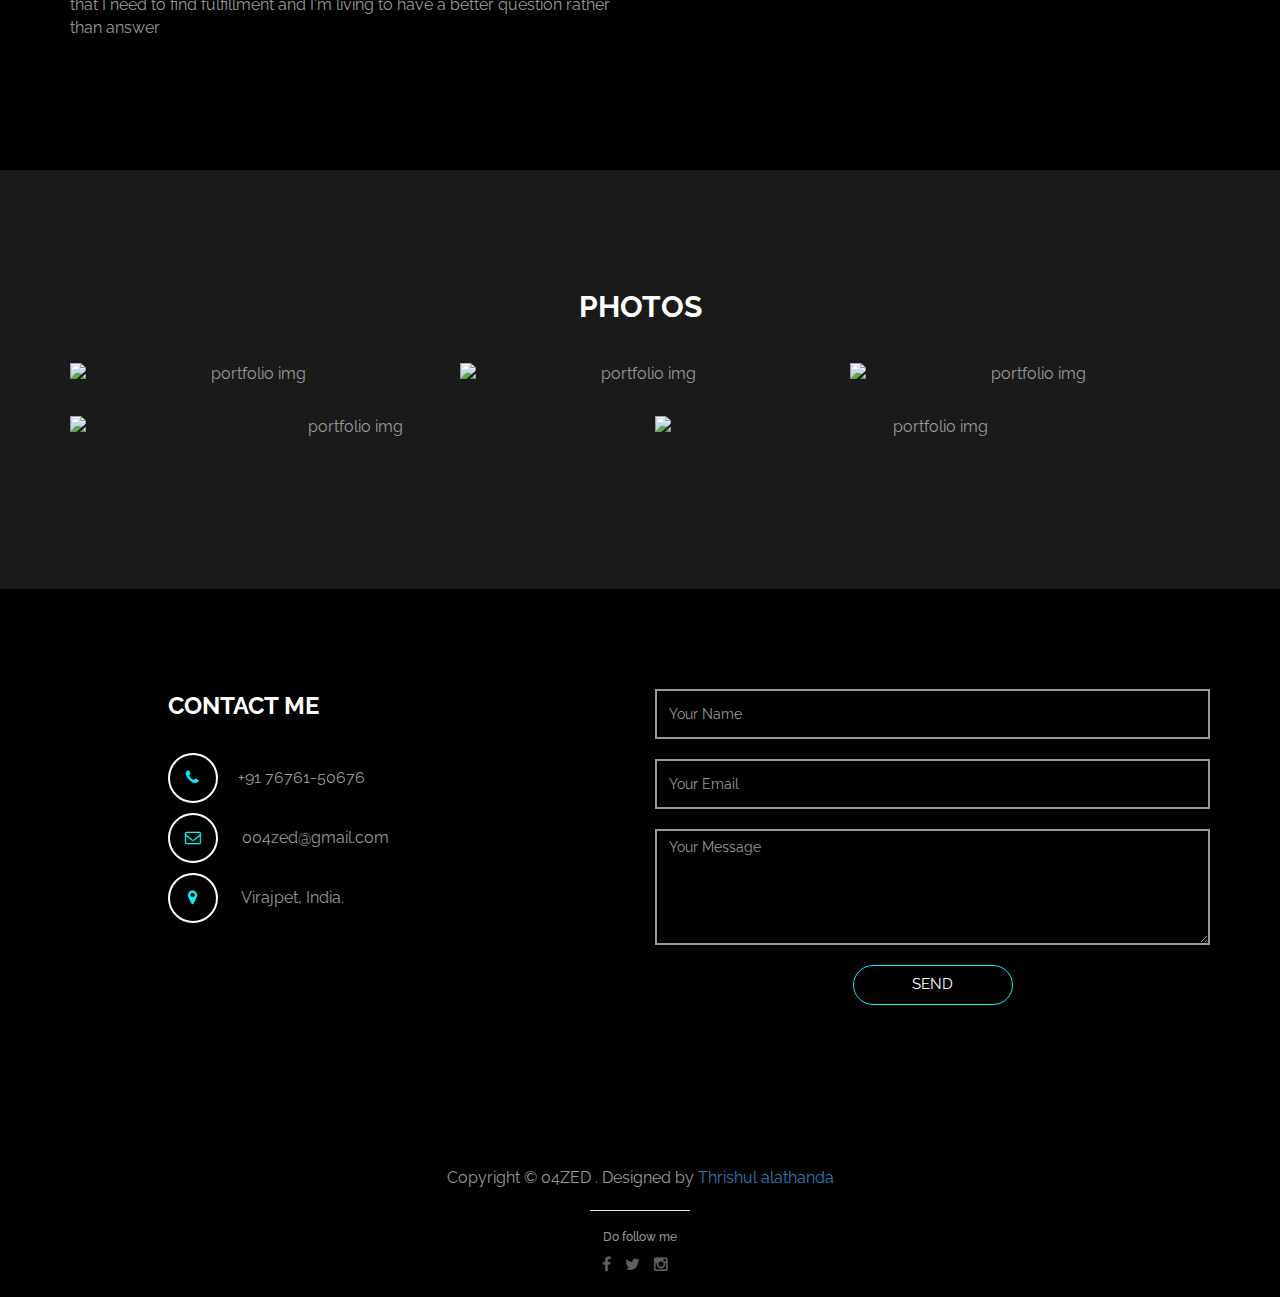
==== commit d6b14589: "Update index.html" ====
--- a/index.html
+++ b/index.html
@@ -228,7 +228,7 @@
 					</div>
 					<div class="col-lg-6 col-md-6 col-xs-10 wow fadeInUp" data-wow-delay="0.6s">
 						<script type="text/javascript">var submitted=false;</script>
-					        <iframe name="hidden_iframe" id="hidden_iframe" style="display:none;" onload="if(submitted)  {}"></iframe>
+					        <iframe name="hidden_iframe" id="hidden_iframe" style="display:none;" onload="if(submitted)  {$("input:text").val("");}"></iframe>
 						<!--<form role="form" method="post" action="https://docs.google.com/forms/u/0/d/e/1FAIpQLSf3J7ejgyVME-y7v21bldmU2k3JlTBj8mZSD9rG_fAGFBBxHA/formResponse">-->
 						<form align="center" action="https://docs.google.com/forms/u/0/d/e/1FAIpQLSf3J7ejgyVME-y7v21bldmU2k3JlTBj8mZSD9rG_fAGFBBxHA/formResponse" method="post" target="hidden_iframe"
 					    onsubmit="submitted=true;">
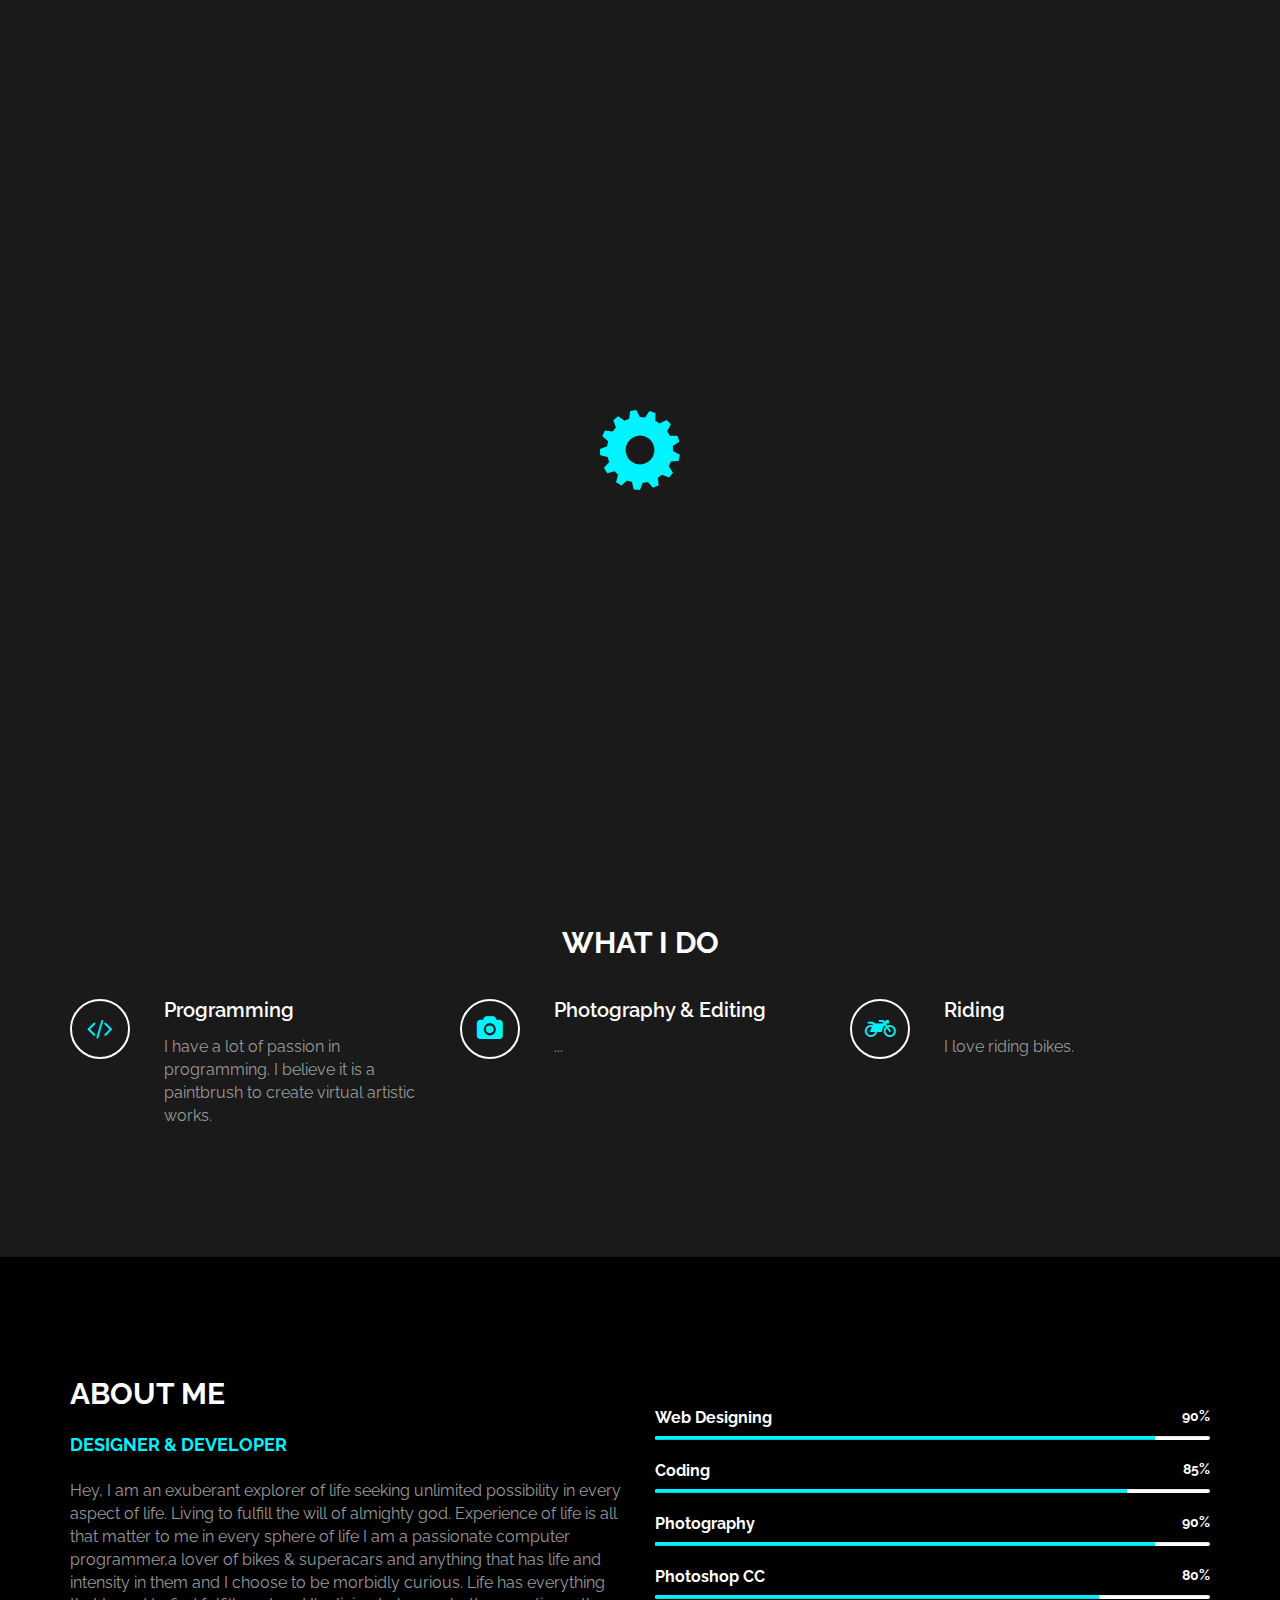
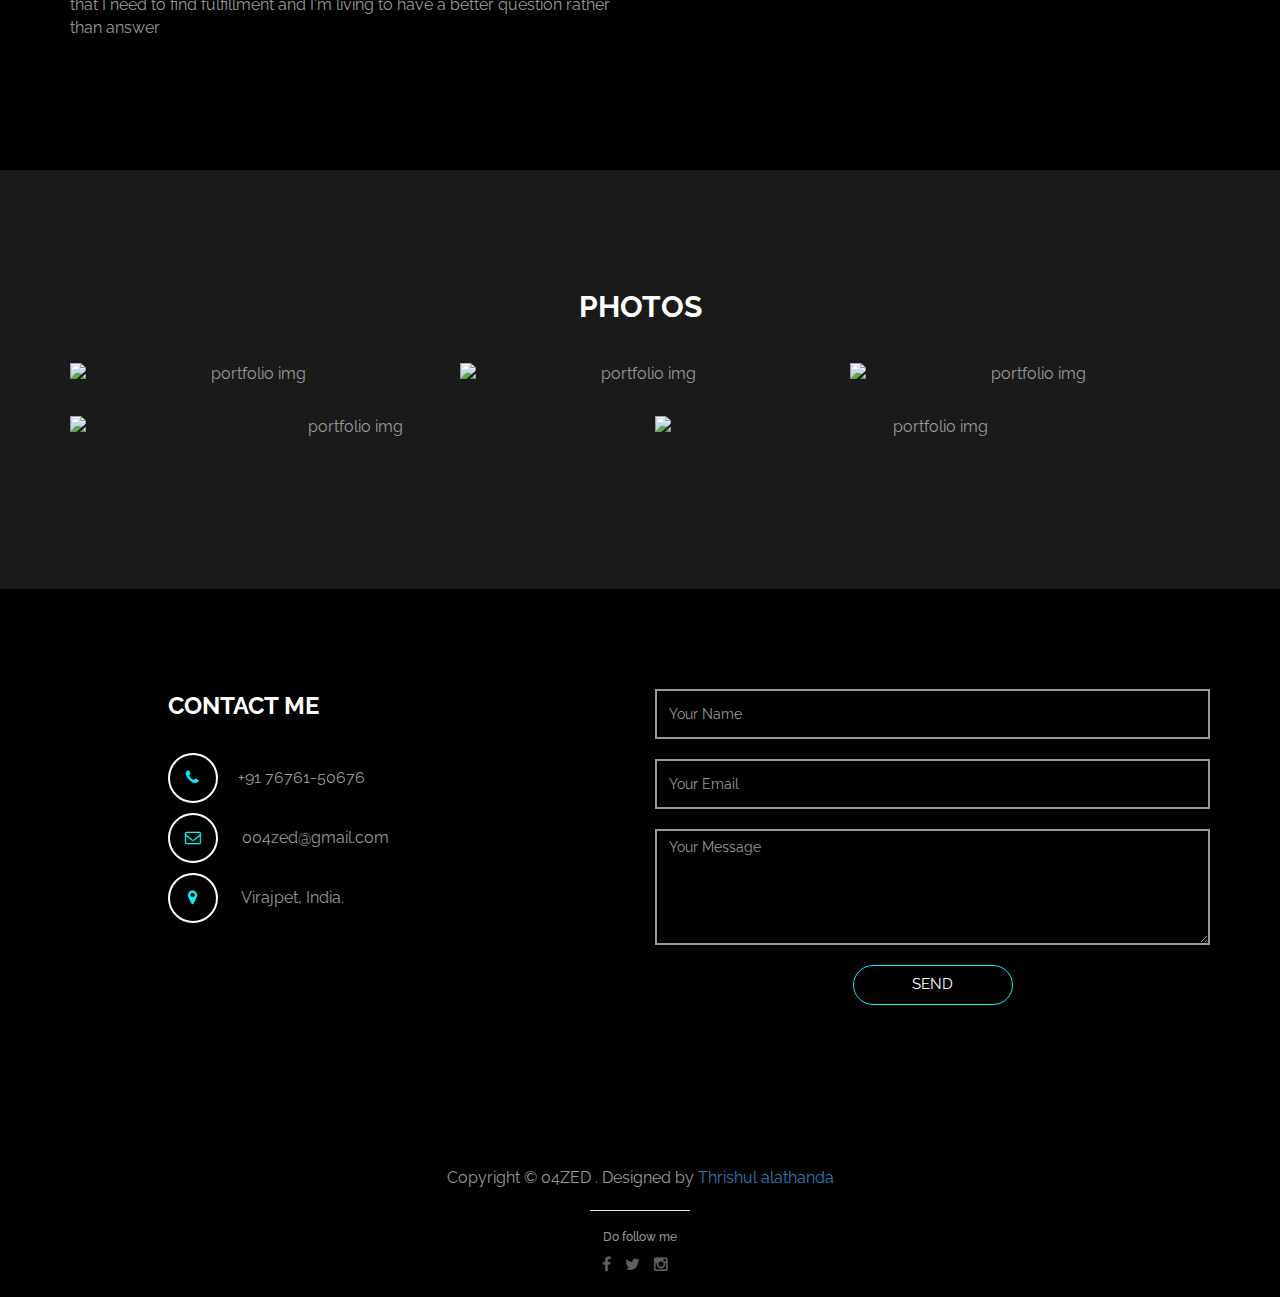
==== commit df11c78f: "Update index.html" ====
--- a/index.html
+++ b/index.html
@@ -5,7 +5,7 @@
 		<title>Thrishul Alathanda</title>
 		<link rel="shortcut icon" type="image/icon" href="images/favicon.ico"/>
 		<meta name="title" content="Thrishul Alathanda">
-		<meta name="description" content="#BornGenius😎">
+		<meta name="description" content="Portfolio Website">
 
 		<!-- Open Graph / Facebook -->
 		<meta property="og:type" content="website">
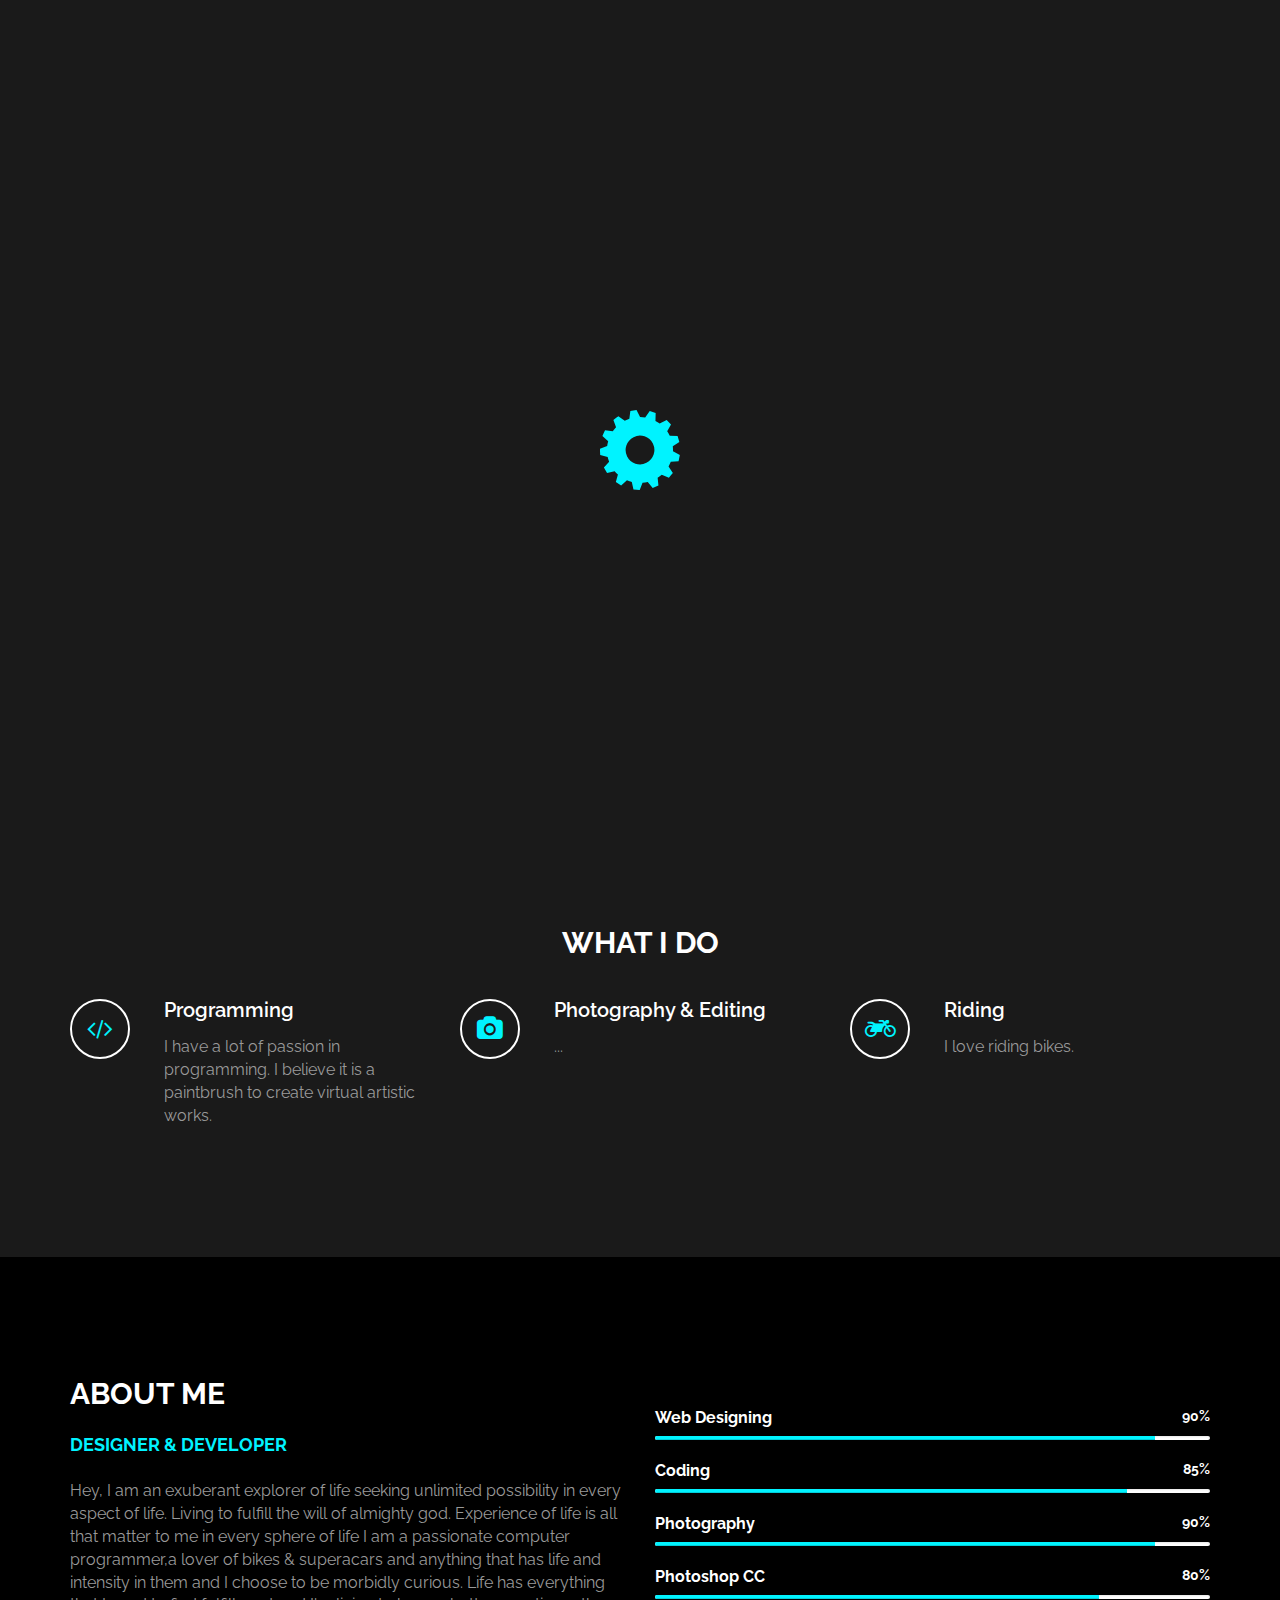
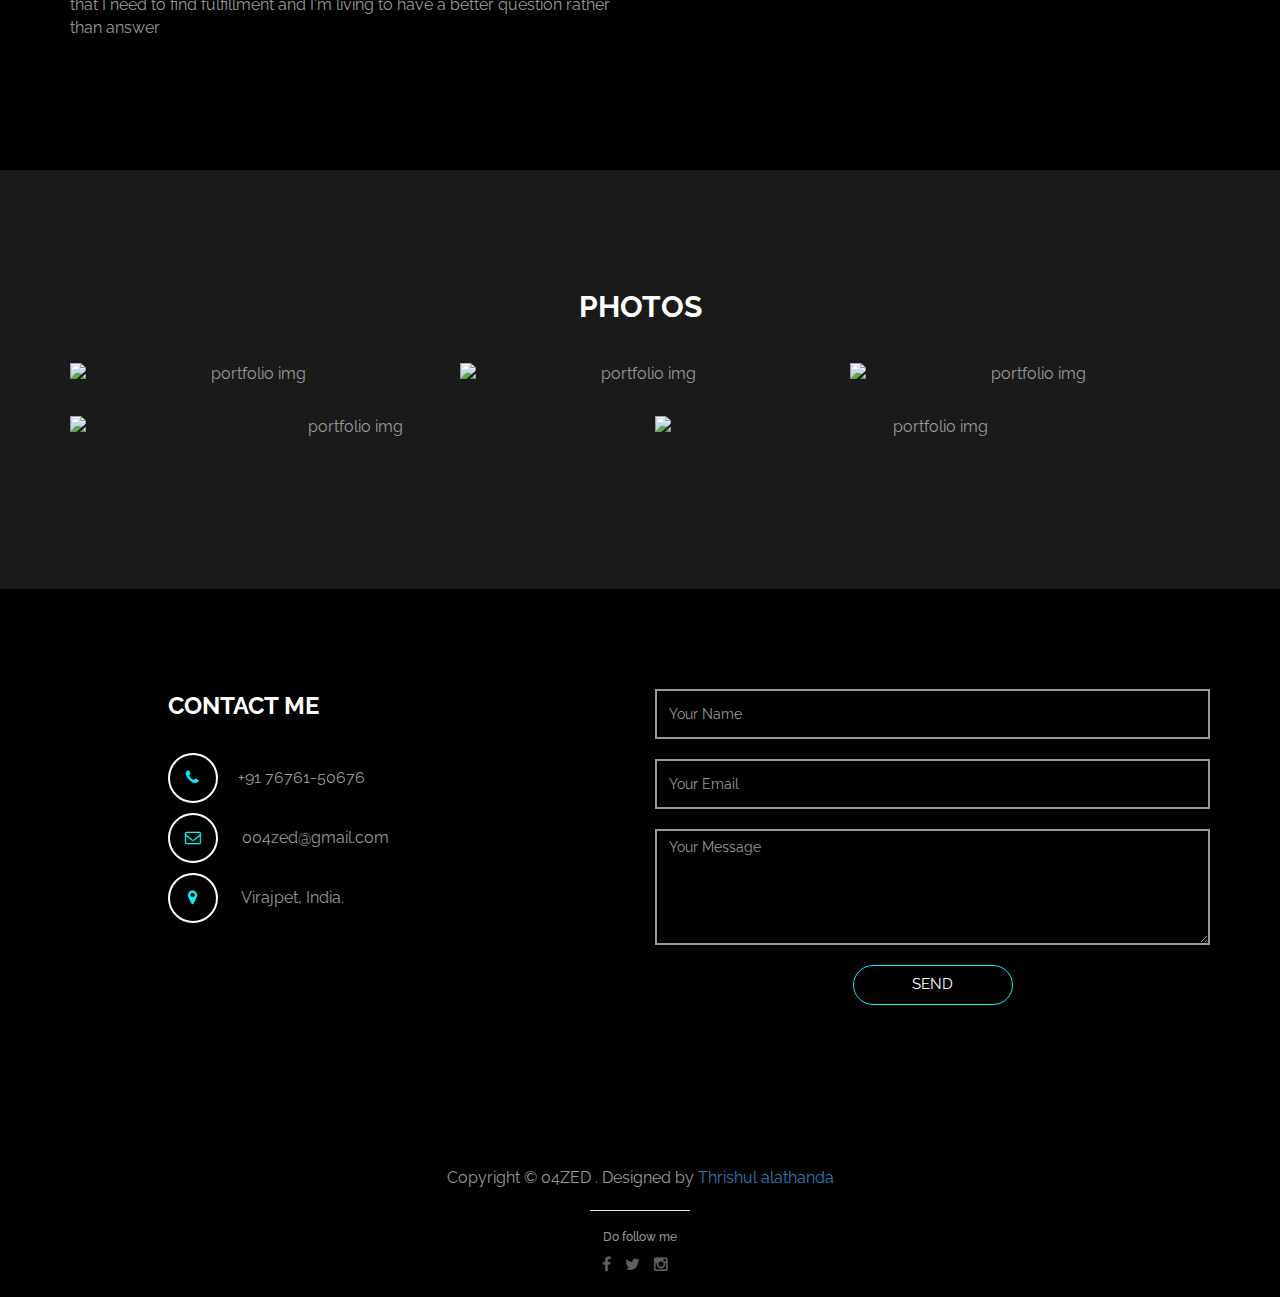
==== commit 5c9fd700: "Update index.html" ====
--- a/index.html
+++ b/index.html
@@ -61,7 +61,7 @@
 						</p>
 						<div class="alert">
 						  <span class="closebtn" onclick="this.parentElement.style.display='none';">&times;</span> 
-						  <strong>⚠ &nbsp;This site is still under construction!</strong> <br> This site is not optimised for mobile phones yet.
+						  <strong>⚠ &nbsp;I have updated my portfolio site, <a href="https://cutt.ly/thrishul-alathanda">Click here</a> to launch the new site.</strong> <br> This site is not optimised for mobile phones yet.
 						 	please try using your tablet / laptop computer.
 						</div>
 						<a href="#work" class="btn btn-default smoothScroll wow fadeInUp" data-wow-delay="1s">Get started</a>
@@ -229,9 +229,8 @@
 					<div class="col-lg-6 col-md-6 col-xs-10 wow fadeInUp" data-wow-delay="0.6s">
 						<script type="text/javascript">var submitted=false;</script>
 					        <iframe name="hidden_iframe" id="hidden_iframe" style="display:none;" onload="if(submitted)  {$("input:text").val("");}"></iframe>
-						<!--<form role="form" method="post" action="https://docs.google.com/forms/u/0/d/e/1FAIpQLSf3J7ejgyVME-y7v21bldmU2k3JlTBj8mZSD9rG_fAGFBBxHA/formResponse">-->
 						<form align="center" action="https://docs.google.com/forms/u/0/d/e/1FAIpQLSf3J7ejgyVME-y7v21bldmU2k3JlTBj8mZSD9rG_fAGFBBxHA/formResponse" method="post" target="hidden_iframe"
-					    onsubmit="submitted=true;">
+					    	onsubmit="submitted=true;">
 							<input name="entry.2005620554" type="text" class="form-control" required='required' id="name" placeholder="Your Name">
 							<input name="entry.1045781291" type="email" class="form-control" required='required' id="email" placeholder="Your Email">
 							<textarea name="entry.839337160" rows="5" class="form-control" required='required' id="message" placeholder="Your Message"></textarea>
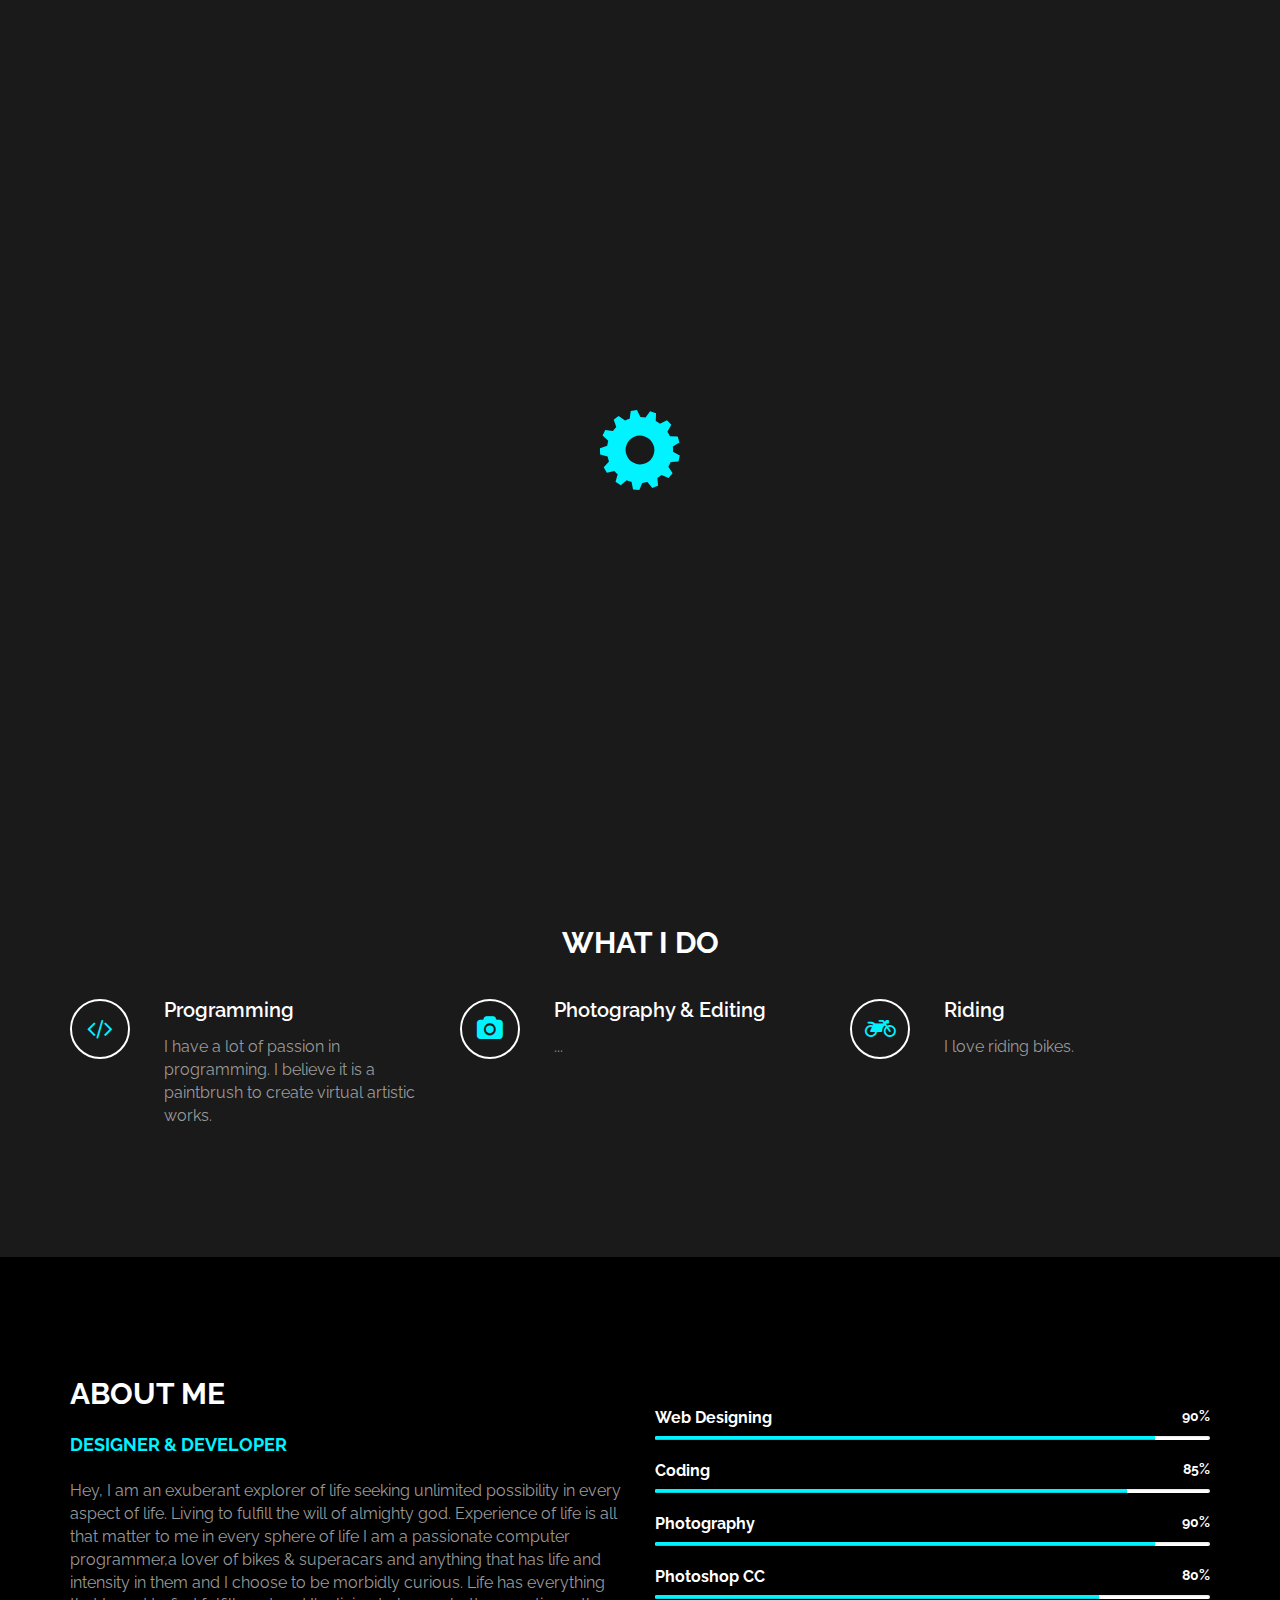
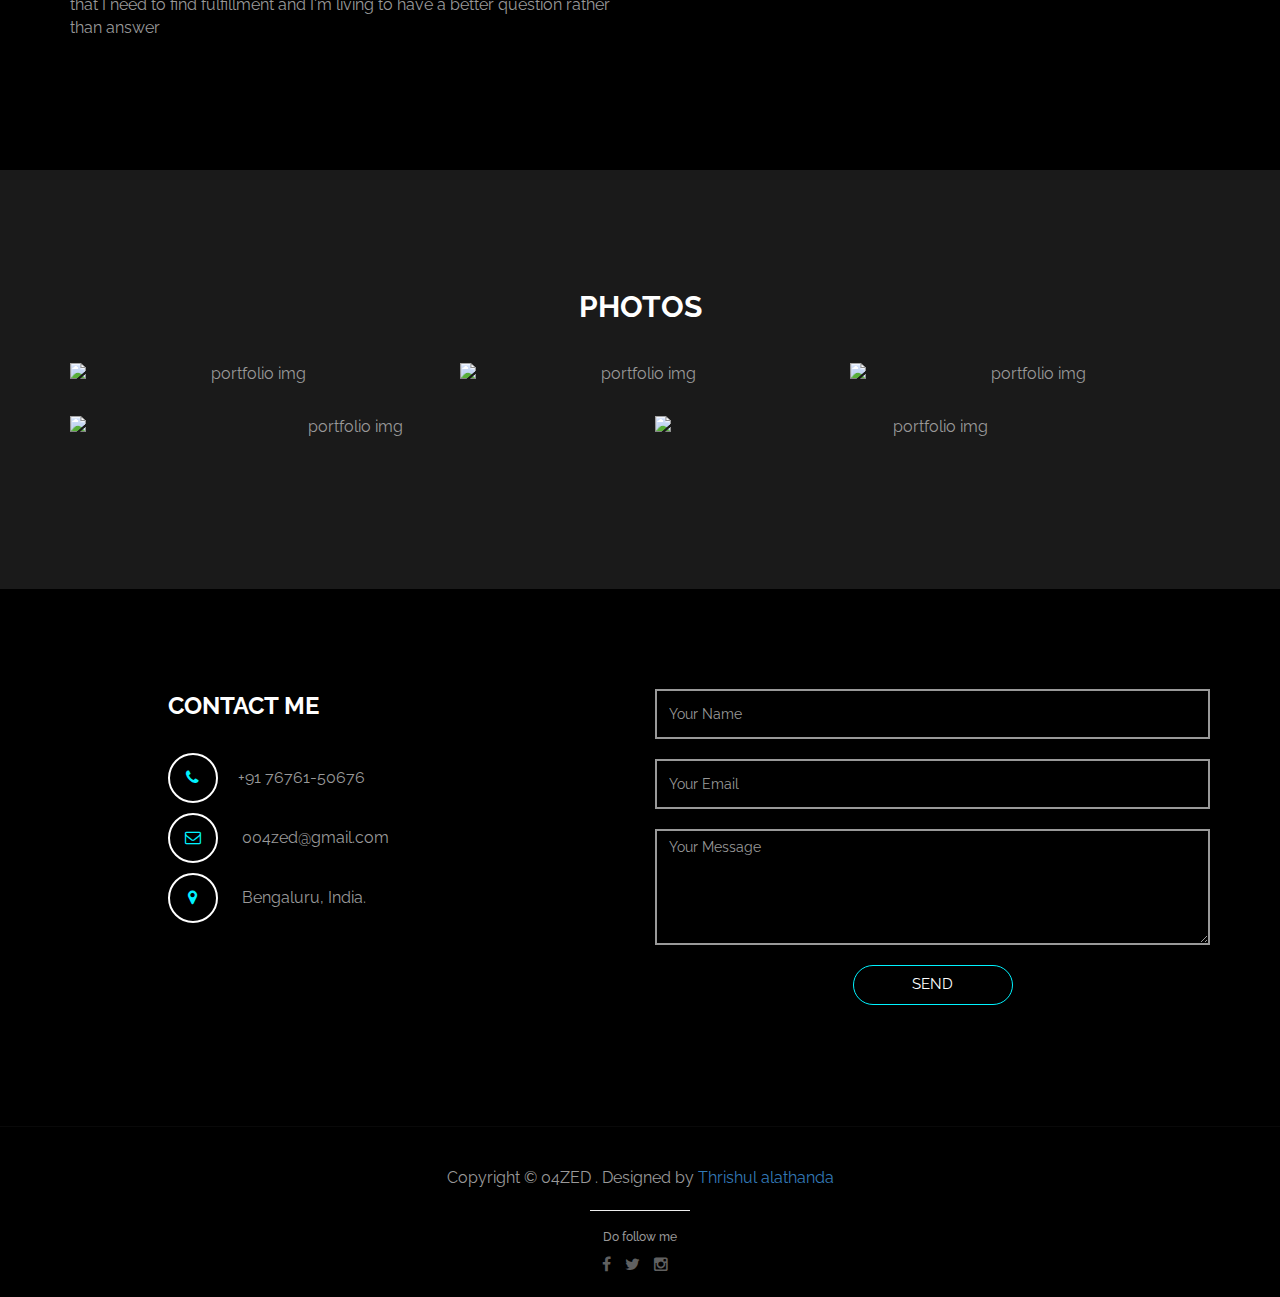
==== commit b18054e8: "Update index.html" ====
--- a/index.html
+++ b/index.html
@@ -223,7 +223,7 @@
 							<p class="contact-title">CONTACT ME</p>
 							<p><i class="fa fa-phone"></i>+91 76761-50676</p>
 							<p><i class="fa fa-envelope-o"></i> 004zed@gmail.com</p>
-							<p><i class="fa fa-map-marker"></i> Virajpet, India.</p>
+							<p><i class="fa fa-map-marker"></i> Bengaluru, India.</p>
 						</address>
 					</div>
 					<div class="col-lg-6 col-md-6 col-xs-10 wow fadeInUp" data-wow-delay="0.6s">
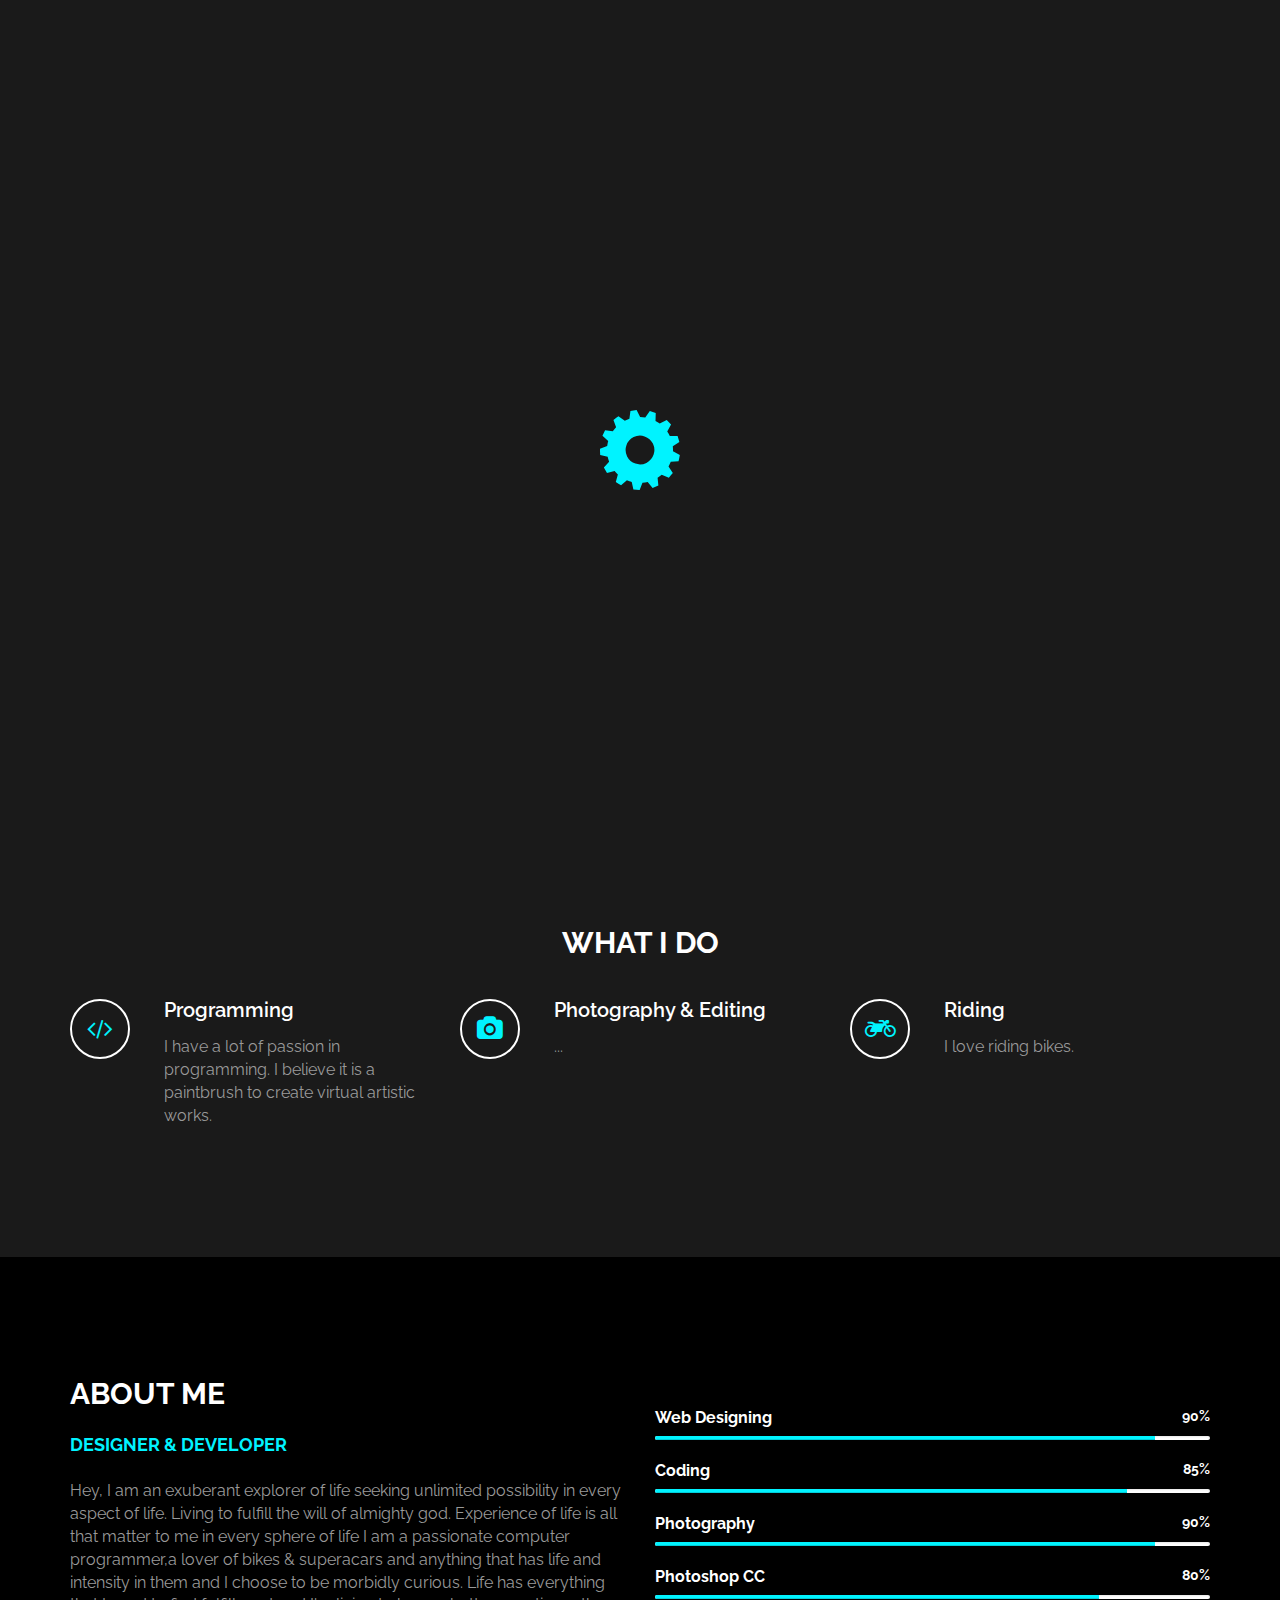
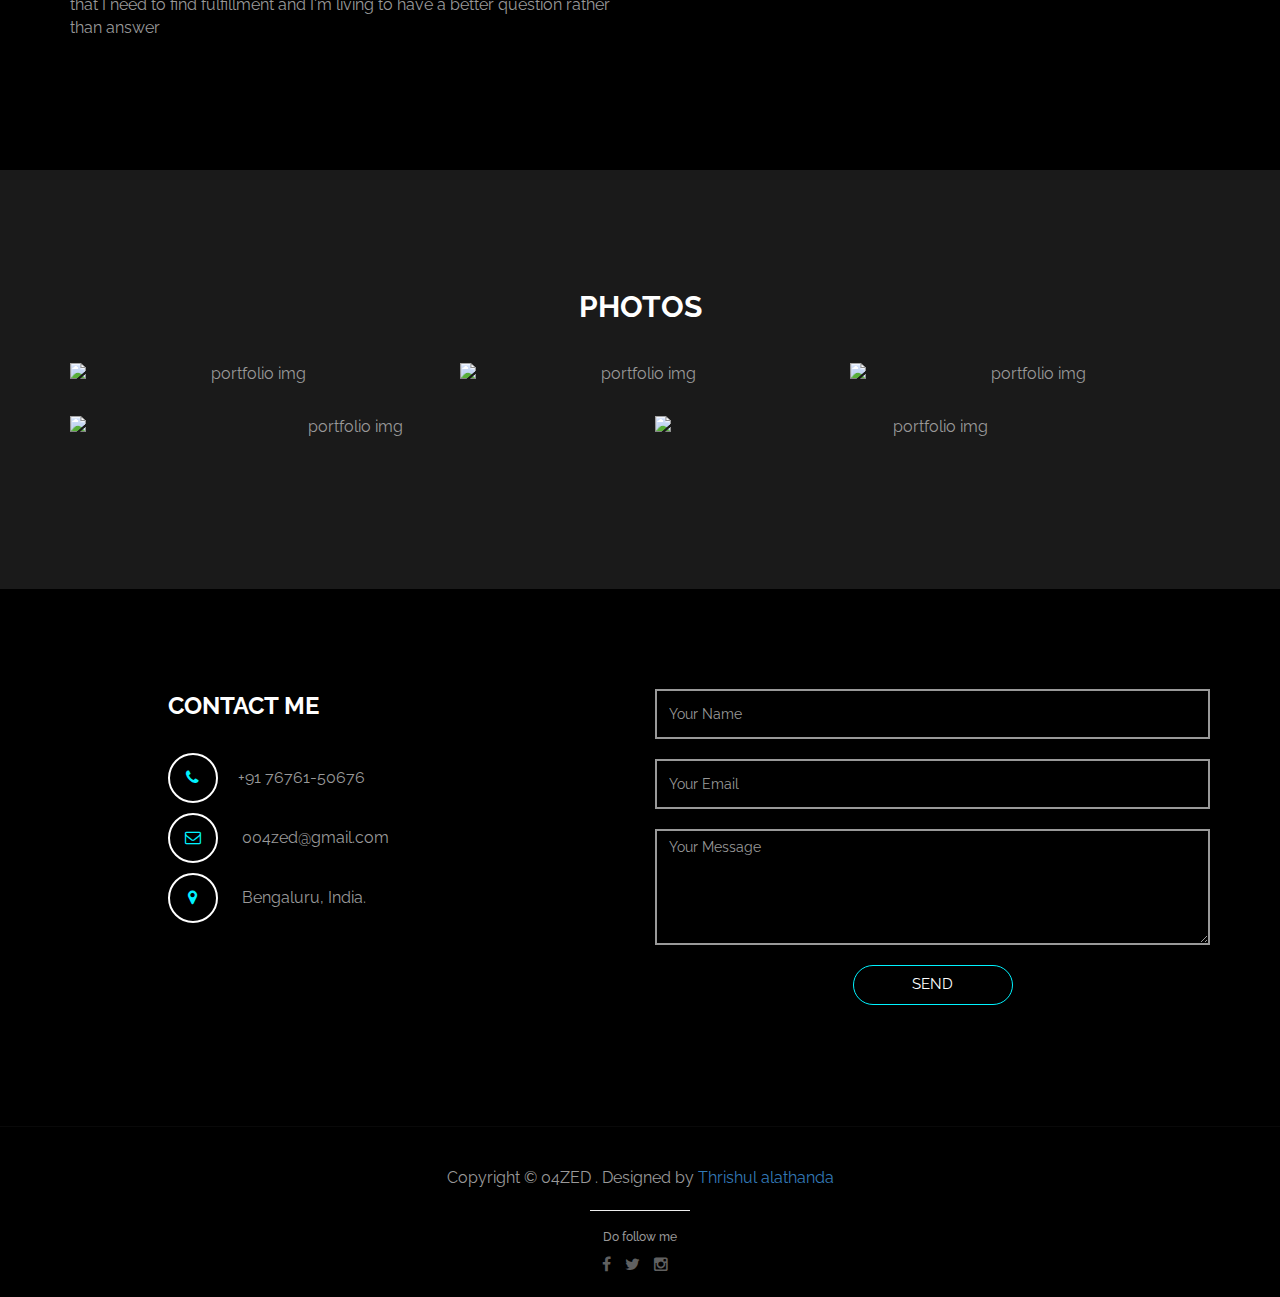
==== commit 07e67852: "Update index.html" ====
--- a/index.html
+++ b/index.html
@@ -11,14 +11,14 @@
 		<meta property="og:type" content="website">
 		<meta property="og:url" content="https://thrishul-alathanda.github.io/04zed/">
 		<meta property="og:title" content="Thrishul Alathanda">
-		<meta property="og:description" content="#BornGenius😎">
+		<meta property="og:description" content="Portfolio website">
 		<meta property="og:image" content="/images/home-bg.jpg">
 
 		<!-- Twitter -->
 		<meta property="twitter:card" content="summary_large_image">
 		<meta property="twitter:url" content="https://thrishul-alathanda.github.io/04zed/">
 		<meta property="twitter:title" content="Thrishul Alathanda">
-		<meta property="twitter:description" content="#BornGenius😎">
+		<meta property="twitter:description" content="Portfolio Website">
 		<meta property="twitter:image" content="/images/home-bg.jpg">
 		<meta http-equiv="X-UA-Compatible" content="IE=Edge">
         	<meta http-equiv="Content-Type" content="text/html; charset=UTF-8" />
